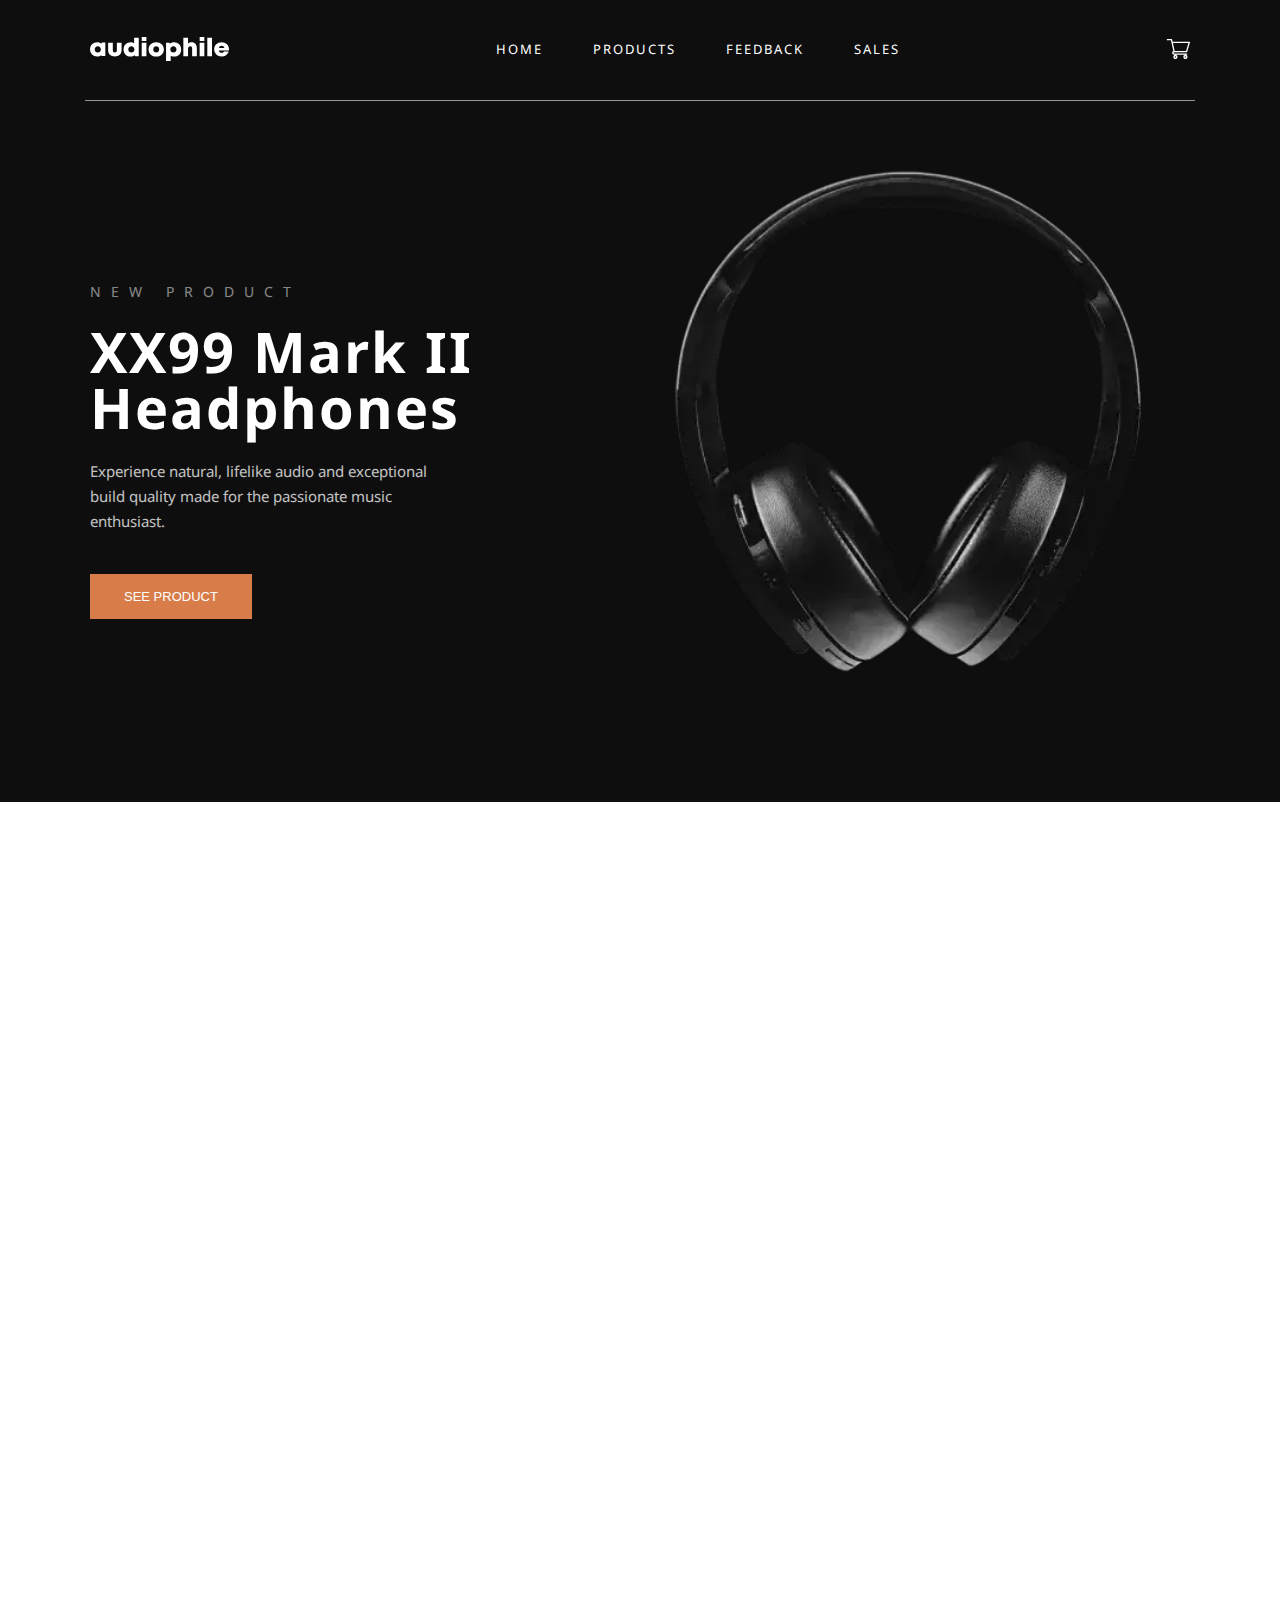
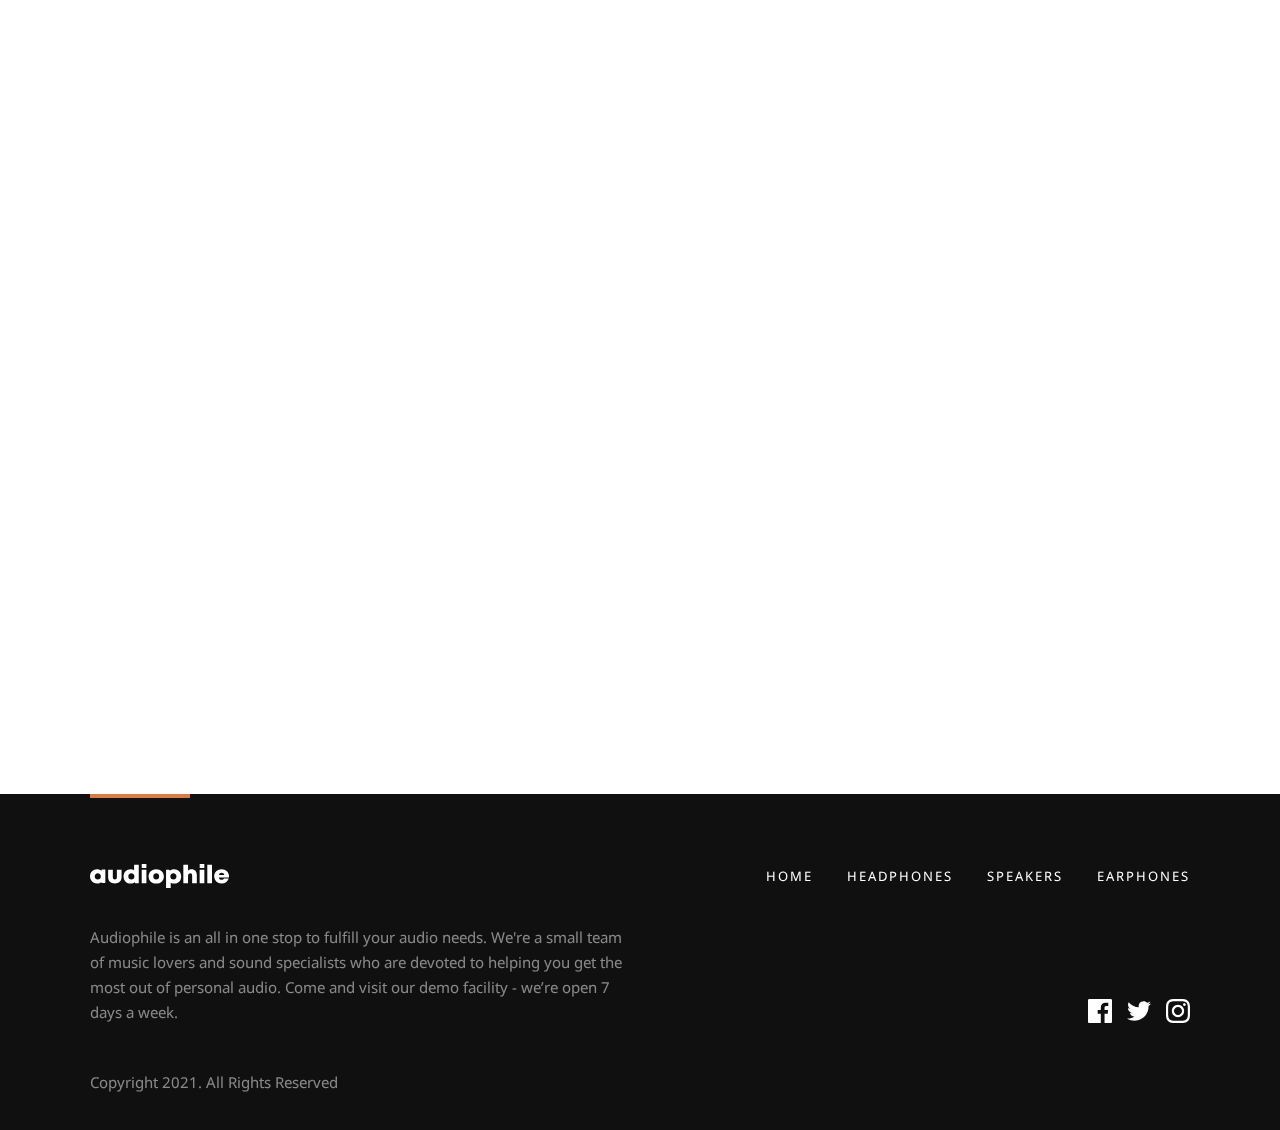
==== index.html @ fa07ebab "scroll-animation" ====
<!DOCTYPE html>
<html lang="en">
  <head>
    <meta charset="UTF-8" />
    <meta name="viewport" content="width=device-width, initial-scale=1.0" />
    <link href="https://unpkg.com/aos@2.3.1/dist/aos.css" rel="stylesheet">
    <link
      rel="stylesheet"
      href="https://cdn.jsdelivr.net/npm/swiper@11/swiper-bundle.min.css"
    />
    <link rel="stylesheet" href="styles/global.css" />
    <title>Document</title>
  </head>
  <body>
    <header>
      <div class="header_container">
        <div class="header_content">
          <div class="left">
            <div class="menu_btn">
              <div class="burger"></div>
            </div>
            <div class="logo">
              <a href="#">
                <img src="assets/svg/audiophile.svg" alt="logo" />
              </a>
            </div>
          </div>

          <div class="navigation">
            <nav>
              <ul>
                <li><a href="#">HOME</a></li>
                <li><a href="#productLink">PRODUCTS</a></li>
                <li><a href="#">FEEDBACK</a></li>
                <li><a href="#">SALES</a></li>
              </ul>
            </nav>
          </div>
          <div class="cart">
            <a href="#">
              <svg
                class="cartIcon"
                width="24"
                height="20"
                viewBox="0 0 24 20"
                fill="none"
                xmlns="http://www.w3.org/2000/svg"
              >
                <path
                  fill-rule="evenodd"
                  clip-rule="evenodd"
                  d="M8.18305 13.1946H8.18198C7.80577 13.1955 7.50006 13.491 7.50006 13.8542C7.50006 14.2179 7.80684 14.5139 8.18376 14.5139H20.5815C20.9591 14.5139 21.2652 14.8092 21.2652 15.1736C21.2652 15.538 20.9591 15.8333 20.5815 15.8333H8.18376C7.05281 15.8333 6.13267 14.9455 6.13267 13.8542C6.13267 13.0421 6.64241 12.343 7.36902 12.0382L4.90059 1.31944H1.34678C0.969147 1.31944 0.663086 1.02412 0.663086 0.659722C0.663086 0.295329 0.969147 0 1.34678 0H5.44897C5.76945 0 6.04685 0.214753 6.11646 0.516611L6.6052 2.63889H23.3163C23.5308 2.63889 23.7329 2.73613 23.8622 2.9014C23.9912 3.06668 24.0325 3.28074 23.9736 3.47986L21.2388 12.716C21.155 12.9991 20.8866 13.1944 20.5815 13.1944H8.18572L8.18305 13.1946ZM20.0657 11.875L22.4098 3.95837H6.90893L8.73213 11.875H20.0657ZM9.41408 20C8.26536 20 7.33075 19.0654 7.33075 17.9167C7.33075 16.768 8.26536 15.8334 9.41408 15.8334C10.5628 15.8334 11.4974 16.768 11.4974 17.9167C11.4974 19.0654 10.5628 20 9.41408 20ZM10.1085 17.9167C10.1085 17.5339 9.79693 17.2223 9.41408 17.2223C9.03123 17.2223 8.71964 17.5339 8.71964 17.9167C8.71964 18.2996 9.03123 18.6112 9.41408 18.6112C9.79693 18.6112 10.1085 18.2996 10.1085 17.9167ZM17.3323 17.9167C17.3323 19.0654 18.2669 20 19.4156 20C20.5643 20 21.4989 19.0654 21.4989 17.9167C21.4989 16.768 20.5643 15.8334 19.4156 15.8334C18.2669 15.8334 17.3323 16.768 17.3323 17.9167ZM19.4156 17.2223C19.7984 17.2223 20.11 17.5339 20.11 17.9167C20.11 18.2996 19.7984 18.6112 19.4156 18.6112C19.0327 18.6112 18.7211 18.2996 18.7211 17.9167C18.7211 17.5339 19.0327 17.2223 19.4156 17.2223Z"
                  fill="white"
                />
              </svg>
            </a>
          </div>
        </div>
      </div>
      <div class="underline"></div>
    </header>
    <main>
      <section class="hero_container">
        <div class="hero_content">
          <div class="hero_text">
            <div class="new_product">
              <span>NEW PRODUCT</span>
            </div>
            <div class="product_name">
              <h2>XX99 Mark II Headphones</h2>
            </div>
            <div class="product_desc">
              <p>
                Experience natural, lifelike audio and exceptional build quality
                made for the passionate music enthusiast.
              </p>
            </div>
            <div class="view_product">
              <button>SEE PRODUCT</button>
            </div>
          </div>
          <div class="hero_img">
            <img src="assets/webp/headphone.webp" alt="headphone" />
          </div>
        </div>
      </section>
      <section id="productLink" class="categories_container" data-aos="fade-up" data-aos-duration="1000">
        <div class="categories_content">
          <div class="categories_box">
            <div class="cat_img">
              <img src="assets/webp/cat_headphone.webp" alt="headphone" />
            </div>
            <div class="cat_title">
              <p>HEADPHONES</p>
            </div>
            <div class="cat_link">
              <a href="#">SHOP</a>
              <img src="assets/svg/arrowsvg.svg" alt="arrow" />
            </div>
          </div>
          <div class="categories_box">
            <div class="cat_img">
              <img src="assets/webp/cat_speaker.webp" alt="speaker" />
            </div>
            <div class="cat_title">
              <p>SPEAKERS</p>
            </div>
            <div class="cat_link">
              <a href="#">SHOP</a>
              <img src="assets/svg/arrowsvg.svg" alt="arrow" />
            </div>
          </div>
          <div class="categories_box">
            <div class="cat_img">
              <img src="assets/webp/cat_earphone.webp" alt="earphone" />
            </div>
            <div class="cat_title">
              <p>EARPHONES</p>
            </div>
            <div class="cat_link">
              <a href="#">SHOP</a>
              <img src="assets/svg/arrowsvg.svg" alt="arrow" />
            </div>
          </div>
        </div>
      </section>
      <section class="ad_container" data-aos="fade-up" data-aos-duration="1000">
        <div class="ad_content">
          <div class="ad_text">
            <div class="title">
              <h2>Bringing you the <span>best</span> audio gear</h2>
            </div>
            <div class="desc">
              <p>
                Located at the heart of New York City, Audiophile is the premier
                store for high end headphones, earphones, speakers, and audio
                accessories. We have a large showroom and luxury demonstration
                rooms available for you to browse and experience a wide range of
                our products. Stop by our store to meet some of the fantastic
                people who make Audiophile the best place to buy your portable
                audio equipment.
              </p>
            </div>
          </div>
          <div class="ad_img">
            <img src="assets/webp/ad1.webp" alt="ad" />
          </div>
        </div>
      </section>
      <section class="feedback_container" data-aos="fade-up" data-aos-duration="1000">
        <div class="feedback_content">
          <div class="title">
            <h2>OUR HAPPY CUSTOMERS</h2>
            <div class="swiper_nav">
              <div class="button-prev">
                <img
                  class="prev-btn"
                  src="./assets/svg/arrowleft.svg"
                  alt="arrow"
                />
              </div>
              <div class="button-next">
                <img
                  class="next-btn"
                  src="./assets/svg/arrowright.svg"
                  alt="arrow"
                />
              </div>
            </div>
          </div>
          <div class="feedback_swiper swiper">
            <div class="feedback_wrapper swiper-wrapper">
              <div class="swiper-slide feedback_box">
                <div class="rate">
                  <img src="assets/svg/star.svg" alt="star">
                  <img src="assets/svg/star.svg" alt="star">
                  <img src="assets/svg/star.svg" alt="star">
                  <img src="assets/svg/star.svg" alt="star">
                  <img src="assets/svg/star.svg" alt="star">
                </div>
                <div class="user">
                  <span>Sarah M.</span>
                  <img src="assets/svg/checked.svg" alt="checked">
                </div>
                <div class="feedback_text">
                  <p>"I'm blown away by the quality and style of the clothes I received from Shop.co. From casual wear to elegant dresses, every piece I've bought has exceeded my expectations.”</p>
                </div>
              </div>
              <div class="swiper-slide feedback_box">
                <div class="rate">
                  <img src="assets/svg/star.svg" alt="star">
                  <img src="assets/svg/star.svg" alt="star">
                  <img src="assets/svg/star.svg" alt="star">
                  <img src="assets/svg/star.svg" alt="star">
                  <img src="assets/svg/star.svg" alt="star">
                </div>
                <div class="user">
                  <span>Alex K.</span>
                  <img src="assets/svg/checked.svg" alt="checked">
                </div>
                <div class="feedback_text">
<p>"Finding clothes that align with my personal style used to be a challenge until I discovered Shop.co. The range of options they offer is truly The stabled”</p>                </div>
              </div>
              <div class="swiper-slide feedback_box">
                <div class="rate">
                  <img src="assets/svg/star.svg" alt="star">
                  <img src="assets/svg/star.svg" alt="star">
                  <img src="assets/svg/star.svg" alt="star">
                  <img src="assets/svg/star.svg" alt="star">
                  <img src="assets/svg/star.svg" alt="star">
                </div>
                <div class="user">
                  <span>James L.</span>
                  <img src="assets/svg/checked.svg" alt="checked">
                </div>
                <div class="feedback_text">
                  <p>"As someone who's always on the lookout for unique fashion pieces, I'm thrilled to have stumbled upon Shop.co. The selection of clothes is 
                    not .”</p>
             </div>
            
            </div>
            <div class="swiper-slide feedback_box">
              <div class="rate">
                <img src="assets/svg/star.svg" alt="star">
                <img src="assets/svg/star.svg" alt="star">
                <img src="assets/svg/star.svg" alt="star">
                <img src="assets/svg/star.svg" alt="star">
                <img src="assets/svg/star.svg" alt="star">
              </div>
              <div class="user">
                <span>James L.</span>
                <img src="assets/svg/checked.svg" alt="checked">
              </div>
              <div class="feedback_text">
                <p>"As someone who's always on the lookout for unique fashion pieces, I'm thrilled to have stumbled upon Shop.co. The selection of clothes is 
                  not .”</p>
           </div>
          
          </div>
          <div class="swiper-slide feedback_box">
            <div class="rate">
              <img src="assets/svg/star.svg" alt="star">
              <img src="assets/svg/star.svg" alt="star">
              <img src="assets/svg/star.svg" alt="star">
              <img src="assets/svg/star.svg" alt="star">
              <img src="assets/svg/star.svg" alt="star">
            </div>
            <div class="user">
              <span>James L.</span>
              <img src="assets/svg/checked.svg" alt="checked">
            </div>
            <div class="feedback_text">
              <p>"As someone who's always on the lookout for unique fashion pieces, I'm thrilled to have stumbled upon Shop.co. The selection of clothes is 
                not .”</p>
         </div>
        
        </div>
        <div class="swiper-slide feedback_box">
          <div class="rate">
            <img src="assets/svg/star.svg" alt="star">
            <img src="assets/svg/star.svg" alt="star">
            <img src="assets/svg/star.svg" alt="star">
            <img src="assets/svg/star.svg" alt="star">
            <img src="assets/svg/star.svg" alt="star">
          </div>
          <div class="user">
            <span>James L.</span>
            <img src="assets/svg/checked.svg" alt="checked">
          </div>
          <div class="feedback_text">
            <p>"As someone who's always on the lookout for unique fashion pieces, I'm thrilled to have stumbled upon Shop.co. The selection of clothes is 
              not .”</p>
       </div>
      
      </div>
      <div class="swiper-slide feedback_box">
        <div class="rate">
          <img src="assets/svg/star.svg" alt="star">
          <img src="assets/svg/star.svg" alt="star">
          <img src="assets/svg/star.svg" alt="star">
          <img src="assets/svg/star.svg" alt="star">
          <img src="assets/svg/star.svg" alt="star">
        </div>
        <div class="user">
          <span>James L.</span>
          <img src="assets/svg/checked.svg" alt="checked">
        </div>
        <div class="feedback_text">
          <p>"As someone who's always on the lookout for unique fashion pieces, I'm thrilled to have stumbled upon Shop.co. The selection of clothes is 
            not .”</p>
     </div>
    
    </div>
    <div class="swiper-slide feedback_box">
      <div class="rate">
        <img src="assets/svg/star.svg" alt="star">
        <img src="assets/svg/star.svg" alt="star">
        <img src="assets/svg/star.svg" alt="star">
        <img src="assets/svg/star.svg" alt="star">
        <img src="assets/svg/star.svg" alt="star">
      </div>
      <div class="user">
        <span>James L.</span>
        <img src="assets/svg/checked.svg" alt="checked">
      </div>
      <div class="feedback_text">
        <p>"As someone who's always on the lookout for unique fashion pieces, I'm thrilled to have stumbled upon Shop.co. The selection of clothes is 
          not .”</p>
   </div>
  
  </div>
  <div class="swiper-slide feedback_box">
    <div class="rate">
      <img src="assets/svg/star.svg" alt="star">
      <img src="assets/svg/star.svg" alt="star">
      <img src="assets/svg/star.svg" alt="star">
      <img src="assets/svg/star.svg" alt="star">
      <img src="assets/svg/star.svg" alt="star">
    </div>
    <div class="user">
      <span>James L.</span>
      <img src="assets/svg/checked.svg" alt="checked">
    </div>
    <div class="feedback_text">
      <p>"As someone who's always on the lookout for unique fashion pieces, I'm thrilled to have stumbled upon Shop.co. The selection of clothes is 
        not .”</p>
 </div>

</div>
          </div>
        </div>
      </section>
    </main>
    <footer>
      <div class="footer_content">
        <div class="overline"></div>
        <div class="navigation">
          <div class="logo">
            <img src="assets/svg/audiophile.svg" alt="logo" />
          </div>
          <nav>
            <ul>
              <li><a href="#">HOME</a></li>
              <li><a href="#">HEADPHONES</a></li>
              <li><a href="#">SPEAKERS</a></li>
              <li><a href="#">EARPHONES</a></li>
            </ul>
          </nav>
        </div>
        <div class="website_description">
          <div class="desc">
            <p>
              Audiophile is an all in one stop to fulfill your audio needs.
              We're a small team of music lovers and sound specialists who are
              devoted to helping you get the most out of personal audio. Come
              and visit our demo facility - we’re open 7 days a week.
            </p>
          </div>
          <div class="social_media">
            <div class="box">
              <svg
                width="24"
                height="24"
                viewBox="0 0 24 24"
                fill="none"
                xmlns="http://www.w3.org/2000/svg"
              >
                <path
                  d="M22.675 0H1.325C0.593 0 0 0.593 0 1.325V22.676C0 23.407 0.593 24 1.325 24H12.82V14.706H9.692V11.084H12.82V8.413C12.82 5.313 14.713 3.625 17.479 3.625C18.804 3.625 19.942 3.724 20.274 3.768V7.008L18.356 7.009C16.852 7.009 16.561 7.724 16.561 8.772V11.085H20.148L19.681 14.707H16.561V24H22.677C23.407 24 24 23.407 24 22.675V1.325C24 0.593 23.407 0 22.675 0Z"
                  fill="white"
                />
              </svg>
            </div>
            <div class="box">
              <svg
                width="24"
                height="20"
                viewBox="0 0 24 20"
                fill="none"
                xmlns="http://www.w3.org/2000/svg"
              >
                <path
                  d="M24 2.55705C23.117 2.94905 22.168 3.21305 21.172 3.33205C22.189 2.72305 22.97 1.75805 23.337 0.608047C22.386 1.17205 21.332 1.58205 20.21 1.80305C19.313 0.846047 18.032 0.248047 16.616 0.248047C13.437 0.248047 11.101 3.21405 11.819 6.29305C7.728 6.08805 4.1 4.12805 1.671 1.14905C0.381 3.36205 1.002 6.25705 3.194 7.72305C2.388 7.69705 1.628 7.47605 0.965 7.10705C0.911 9.38805 2.546 11.522 4.914 11.997C4.221 12.185 3.462 12.229 2.69 12.081C3.316 14.037 5.134 15.46 7.29 15.5C5.22 17.123 2.612 17.848 0 17.54C2.179 18.937 4.768 19.752 7.548 19.752C16.69 19.752 21.855 12.031 21.543 5.10605C22.505 4.41105 23.34 3.54405 24 2.55705Z"
                  fill="white"
                />
              </svg>
            </div>
            <div class="box">
              <svg
                width="24"
                height="24"
                viewBox="0 0 24 24"
                fill="none"
                xmlns="http://www.w3.org/2000/svg"
              >
                <path
                  fill-rule="evenodd"
                  clip-rule="evenodd"
                  d="M12 0C8.741 0 8.333 0.014 7.053 0.072C2.695 0.272 0.273 2.69 0.073 7.052C0.014 8.333 0 8.741 0 12C0 15.259 0.014 15.668 0.072 16.948C0.272 21.306 2.69 23.728 7.052 23.928C8.333 23.986 8.741 24 12 24C15.259 24 15.668 23.986 16.948 23.928C21.302 23.728 23.73 21.31 23.927 16.948C23.986 15.668 24 15.259 24 12C24 8.741 23.986 8.333 23.928 7.053C23.732 2.699 21.311 0.273 16.949 0.073C15.668 0.014 15.259 0 12 0ZM12 2.163C15.204 2.163 15.584 2.175 16.85 2.233C20.102 2.381 21.621 3.924 21.769 7.152C21.827 8.417 21.838 8.797 21.838 12.001C21.838 15.206 21.826 15.585 21.769 16.85C21.62 20.075 20.105 21.621 16.85 21.769C15.584 21.827 15.206 21.839 12 21.839C8.796 21.839 8.416 21.827 7.151 21.769C3.891 21.62 2.38 20.07 2.232 16.849C2.174 15.584 2.162 15.205 2.162 12C2.162 8.796 2.175 8.417 2.232 7.151C2.381 3.924 3.896 2.38 7.151 2.232C8.417 2.175 8.796 2.163 12 2.163ZM5.838 12C5.838 8.597 8.597 5.838 12 5.838C15.403 5.838 18.162 8.597 18.162 12C18.162 15.404 15.403 18.163 12 18.163C8.597 18.163 5.838 15.403 5.838 12ZM12 16C9.791 16 8 14.21 8 12C8 9.791 9.791 8 12 8C14.209 8 16 9.791 16 12C16 14.21 14.209 16 12 16ZM16.965 5.595C16.965 4.8 17.61 4.155 18.406 4.155C19.201 4.155 19.845 4.8 19.845 5.595C19.845 6.39 19.201 7.035 18.406 7.035C17.61 7.035 16.965 6.39 16.965 5.595Z"
                  fill="white"
                />
              </svg>
            </div>
          </div>
        </div>

        <div class="copy_right">
          <div class="text">
            <p>Copyright 2021. All Rights Reserved</p>
          </div>
          <div class="social_media">
            <div class="box">
              <svg
                width="24"
                height="24"
                viewBox="0 0 24 24"
                fill="none"
                xmlns="http://www.w3.org/2000/svg"
              >
                <path
                  d="M22.675 0H1.325C0.593 0 0 0.593 0 1.325V22.676C0 23.407 0.593 24 1.325 24H12.82V14.706H9.692V11.084H12.82V8.413C12.82 5.313 14.713 3.625 17.479 3.625C18.804 3.625 19.942 3.724 20.274 3.768V7.008L18.356 7.009C16.852 7.009 16.561 7.724 16.561 8.772V11.085H20.148L19.681 14.707H16.561V24H22.677C23.407 24 24 23.407 24 22.675V1.325C24 0.593 23.407 0 22.675 0Z"
                  fill="white"
                />
              </svg>
            </div>
            <div class="box">
              <svg
                width="24"
                height="20"
                viewBox="0 0 24 20"
                fill="none"
                xmlns="http://www.w3.org/2000/svg"
              >
                <path
                  d="M24 2.55705C23.117 2.94905 22.168 3.21305 21.172 3.33205C22.189 2.72305 22.97 1.75805 23.337 0.608047C22.386 1.17205 21.332 1.58205 20.21 1.80305C19.313 0.846047 18.032 0.248047 16.616 0.248047C13.437 0.248047 11.101 3.21405 11.819 6.29305C7.728 6.08805 4.1 4.12805 1.671 1.14905C0.381 3.36205 1.002 6.25705 3.194 7.72305C2.388 7.69705 1.628 7.47605 0.965 7.10705C0.911 9.38805 2.546 11.522 4.914 11.997C4.221 12.185 3.462 12.229 2.69 12.081C3.316 14.037 5.134 15.46 7.29 15.5C5.22 17.123 2.612 17.848 0 17.54C2.179 18.937 4.768 19.752 7.548 19.752C16.69 19.752 21.855 12.031 21.543 5.10605C22.505 4.41105 23.34 3.54405 24 2.55705Z"
                  fill="white"
                />
              </svg>
            </div>
            <div class="box">
              <svg
                width="24"
                height="24"
                viewBox="0 0 24 24"
                fill="none"
                xmlns="http://www.w3.org/2000/svg"
              >
                <path
                  fill-rule="evenodd"
                  clip-rule="evenodd"
                  d="M12 0C8.741 0 8.333 0.014 7.053 0.072C2.695 0.272 0.273 2.69 0.073 7.052C0.014 8.333 0 8.741 0 12C0 15.259 0.014 15.668 0.072 16.948C0.272 21.306 2.69 23.728 7.052 23.928C8.333 23.986 8.741 24 12 24C15.259 24 15.668 23.986 16.948 23.928C21.302 23.728 23.73 21.31 23.927 16.948C23.986 15.668 24 15.259 24 12C24 8.741 23.986 8.333 23.928 7.053C23.732 2.699 21.311 0.273 16.949 0.073C15.668 0.014 15.259 0 12 0ZM12 2.163C15.204 2.163 15.584 2.175 16.85 2.233C20.102 2.381 21.621 3.924 21.769 7.152C21.827 8.417 21.838 8.797 21.838 12.001C21.838 15.206 21.826 15.585 21.769 16.85C21.62 20.075 20.105 21.621 16.85 21.769C15.584 21.827 15.206 21.839 12 21.839C8.796 21.839 8.416 21.827 7.151 21.769C3.891 21.62 2.38 20.07 2.232 16.849C2.174 15.584 2.162 15.205 2.162 12C2.162 8.796 2.175 8.417 2.232 7.151C2.381 3.924 3.896 2.38 7.151 2.232C8.417 2.175 8.796 2.163 12 2.163ZM5.838 12C5.838 8.597 8.597 5.838 12 5.838C15.403 5.838 18.162 8.597 18.162 12C18.162 15.404 15.403 18.163 12 18.163C8.597 18.163 5.838 15.403 5.838 12ZM12 16C9.791 16 8 14.21 8 12C8 9.791 9.791 8 12 8C14.209 8 16 9.791 16 12C16 14.21 14.209 16 12 16ZM16.965 5.595C16.965 4.8 17.61 4.155 18.406 4.155C19.201 4.155 19.845 4.8 19.845 5.595C19.845 6.39 19.201 7.035 18.406 7.035C17.61 7.035 16.965 6.39 16.965 5.595Z"
                  fill="white"
                />
              </svg>
            </div>
          </div>
        </div>
      </div>
    </footer>
    <script src="https://unpkg.com/aos@2.3.1/dist/aos.js"></script>
    <script src="https://cdn.jsdelivr.net/npm/swiper@11/swiper-bundle.min.js"></script>
    <script src="js/main.js"></script>
  </body>
</html>
---- styles/global.css ----
/* Global reset */
*,
*::before,
*::after {
  margin: 0;
  padding: 0;
  box-sizing: border-box;
}

html,
body,
div,
span,
applet,
object,
iframe,
h1,
h2,
h3,
h4,
h5,
h6,
p,
blockquote,
pre,
a,
abbr,
acronym,
address,
big,
cite,
code,
del,
dfn,
em,
img,
ins,
kbd,
q,
s,
samp,
small,
strike,
strong,
sub,
sup,
tt,
var,
b,
u,
i,
center,
dl,
dt,
dd,
ol,
ul,
li,
fieldset,
form,
label,
legend,
table,
caption,
tbody,
tfoot,
thead,
tr,
th,
td,
article,
aside,
canvas,
details,
embed,
figure,
figcaption,
footer,
header,
hgroup,
menu,
nav,
output,
ruby,
section,
summary,
time,
mark,
audio,
video {
  margin: 0;
  padding: 0;
  border: 0;
  font-size: 100%;
  font: inherit;
  vertical-align: baseline;
  text-decoration: none;
}

/* HTML5 display-role reset for older browsers */
article,
aside,
details,
figcaption,
figure,
footer,
header,
hgroup,
menu,
nav,
section {
  display: block;
}

body {
  line-height: 1;
}

ol,
ul {
  list-style: none;
}

blockquote,
q {
  quotes: none;
}

blockquote:before,
blockquote:after,
q:before,
q:after {
  content: "";
  content: none;
}

button {
  cursor: pointer;
}

html {
  scroll-behavior: smooth;
}

/* Global reset end */
@font-face {
  font-family: "Noto Sans Georgian";
  src: url("../../assets/fonts/NotoSans-VariableFont_wdth,wght.ttf");
}
body {
  font-family: "Noto Sans Georgian", sans-serif;
}

body header {
  background-color: #0e0e0e;
}
body header .header_container {
  display: flex;
  justify-content: space-between;
  align-items: center;
  max-width: 1440px;
  width: 100%;
  margin: 0 auto;
  height: 100px;
}
@media only screen and (max-width: 1100px) {
  body header .header_container {
    padding: 0px 40px;
  }
}
@media only screen and (max-width: 500px) {
  body header .header_container {
    padding: 0px 20px;
  }
}
body header .header_container .header_content {
  display: flex;
  justify-content: space-between;
  align-items: center;
  max-width: 1100px;
  width: 100%;
  margin: 0 auto;
}
body header .header_container .header_content .left {
  display: flex;
  justify-content: space-between;
  align-items: center;
}
body header .header_container .header_content .left .logo img {
  width: 140px;
}
body header .header_container .header_content .left .menu_btn {
  display: none;
  align-items: center;
  margin-right: 40px;
  position: relative;
  width: 20px;
  height: 20px;
  cursor: pointer;
  transform: all 0.5s ease-in-out;
}
@media only screen and (max-width: 850px) {
  body header .header_container .header_content .left .menu_btn {
    display: flex;
  }
}
body header .header_container .header_content .left .menu_btn .burger {
  width: 16px;
  height: 3px;
  background-color: #ffffff;
  border-radius: 5px;
  transition: all 0.5s ease-in-out;
}
body header .header_container .header_content .left .menu_btn .burger::before, body header .header_container .header_content .left .menu_btn .burger::after {
  content: "";
  position: absolute;
  width: 16px;
  height: 3px;
  background-color: #ffffff;
  border-radius: 5px;
  transition: all 0.5s ease-in-out;
}
body header .header_container .header_content .left .menu_btn .burger::before {
  transform: translateY(-6px);
}
body header .header_container .header_content .left .menu_btn .burger::after {
  transform: translateY(6px);
}
body header .header_container .header_content .left .menu_btn.open .burger {
  transform: rotate(90deg);
  background-color: transparent;
  transition: all 0.5s ease-in-out;
}
body header .header_container .header_content .left .menu_btn.open .burger::before {
  transform: rotate(45deg);
}
body header .header_container .header_content .left .menu_btn.open .burger::after {
  transform: rotate(-45deg);
}
@media only screen and (max-width: 850px) {
  body header .header_container .header_content .navigation {
    display: none;
  }
}
body header .header_container .header_content .navigation nav ul {
  display: flex;
  align-items: center;
}
body header .header_container .header_content .navigation nav ul *:not(:last-child) {
  margin-right: 50px;
}
body header .header_container .header_content .navigation nav ul li a {
  font-size: 13px;
  color: #ffffff;
  line-height: 25px;
  letter-spacing: 2px;
  transition: 250ms;
}
body header .header_container .header_content .navigation nav ul li a:hover {
  color: #d87d4a;
  transition: 250ms;
}
body header .header_container .header_content .cart a .cartIcon {
  width: 24px;
  height: 20px;
}
body header .header_container .header_content .cart a .cartIcon path {
  transition: 250ms;
}
body header .header_container .header_content .cart a:hover .cartIcon path {
  fill: #d87d4a;
  transition: 250ms;
}
body header .underline {
  max-width: 1110px;
  width: 100%;
  margin: 0 auto;
  background-color: #979797;
  height: 1px;
}

@media only screen and (max-width: 1100px) {
  body main section {
    padding: 0px 40px;
  }
}
@media only screen and (max-width: 500px) {
  body main section {
    padding: 0px 20px;
  }
}
body main .hero_container {
  background-color: #0e0e0e;
}
@media only screen and (max-width: 850px) {
  body main .hero_container {
    padding: 0px;
  }
}
body main .hero_container .hero_content {
  display: flex;
  justify-content: space-between;
  align-items: center;
  max-width: 1100px;
  width: 100%;
  margin: 0 auto;
  padding: 20px 0px;
}
@media only screen and (max-width: 850px) {
  body main .hero_container .hero_content {
    position: relative;
    overflow-x: hidden;
    display: flex;
    justify-content: center;
    align-items: center;
  }
}
body main .hero_container .hero_content .hero_text {
  flex: 0.4;
  width: 100%;
  display: flex;
  flex-direction: column;
  margin-right: 40px;
}
@media only screen and (max-width: 850px) {
  body main .hero_container .hero_content .hero_text {
    position: absolute;
    justify-content: center;
    text-align: center;
    align-items: center;
    flex: 1;
    margin-right: 0px;
    z-index: 2;
    padding: 0px 20px;
  }
}
body main .hero_container .hero_content .hero_text .new_product span {
  color: #ffffff;
  font-size: 14px;
  letter-spacing: 10px;
  opacity: 0.5;
}
body main .hero_container .hero_content .hero_text .product_name {
  margin: 24px 0px;
}
body main .hero_container .hero_content .hero_text .product_name h2 {
  font-size: 56px;
  color: #ffffff;
  letter-spacing: 2px;
  font-weight: bold;
  max-width: 390px;
}
@media only screen and (max-width: 1100px) {
  body main .hero_container .hero_content .hero_text .product_name h2 {
    font-size: 40px;
  }
}
@media only screen and (max-width: 900px) {
  body main .hero_container .hero_content .hero_text .product_name h2 {
    font-size: 36px;
  }
}
@media only screen and (max-width: 850px) {
  body main .hero_container .hero_content .hero_text .product_name h2 {
    font-size: 56px;
  }
}
@media only screen and (max-width: 500px) {
  body main .hero_container .hero_content .hero_text .product_name h2 {
    font-size: 36px;
  }
}
body main .hero_container .hero_content .hero_text .product_desc p {
  color: #ffffff;
  font-size: 15px;
  line-height: 25px;
  max-width: 350px;
  opacity: 0.75;
}
body main .hero_container .hero_content .hero_text .view_product {
  margin-top: 40px;
}
body main .hero_container .hero_content .hero_text .view_product button {
  font-size: 13px;
  color: #ffffff;
  border: none;
  padding: 15px 34px;
  background-color: #d87d4a;
  transition: 250ms;
}
body main .hero_container .hero_content .hero_text .view_product button:hover {
  background-color: #fbaf85;
  transition: 250ms;
}
body main .hero_container .hero_content .hero_img {
  flex: 0.5;
  padding: 40px;
}
@media only screen and (max-width: 850px) {
  body main .hero_container .hero_content .hero_img {
    opacity: 0.5;
    flex: 1;
    padding: 0px;
    min-width: 370px;
  }
}
body main .hero_container .hero_content .hero_img img {
  width: 100%;
}
body main .categories_container {
  max-width: 1440px;
  margin: 0px auto;
  padding-top: 150px;
  padding-bottom: 100px;
}
@media only screen and (max-width: 600px) {
  body main .categories_container {
    margin: 0 auto;
    padding-top: 100px;
    padding-bottom: 50px;
  }
}
body main .categories_container .categories_content {
  display: flex;
  justify-content: space-between;
  align-items: center;
  max-width: 1100px;
  width: 100%;
  margin: 0 auto;
  flex-wrap: wrap;
}
body main .categories_container .categories_content .categories_box {
  width: 30%;
  display: flex;
  flex-direction: column;
  align-items: center;
  justify-content: flex-end;
  background-color: #f1f1f1;
  position: relative;
  height: 205px;
  padding: 30px;
  border-radius: 8px;
}
@media only screen and (max-width: 850px) {
  body main .categories_container .categories_content .categories_box {
    height: 165px;
  }
}
@media only screen and (max-width: 600px) {
  body main .categories_container .categories_content .categories_box {
    width: 100%;
  }
  body main .categories_container .categories_content .categories_box:not(:last-child) {
    margin-bottom: 80px;
  }
}
body main .categories_container .categories_content .categories_box .cat_img {
  position: absolute;
  bottom: 60%;
}
@media only screen and (max-width: 850px) {
  body main .categories_container .categories_content .categories_box .cat_img {
    bottom: 70%;
  }
}
body main .categories_container .categories_content .categories_box .cat_img img {
  width: 125px;
}
@media only screen and (max-width: 850px) {
  body main .categories_container .categories_content .categories_box .cat_img img {
    width: 85px;
  }
}
body main .categories_container .categories_content .categories_box .cat_title p {
  font-size: 18px;
  font-weight: 600;
  letter-spacing: 1px;
}
@media only screen and (max-width: 850px) {
  body main .categories_container .categories_content .categories_box .cat_title p {
    font-size: 15px;
  }
}
body main .categories_container .categories_content .categories_box .cat_link {
  display: flex;
  justify-content: space-between;
  align-items: center;
  margin-top: 15px;
  font-weight: 600;
  cursor: pointer;
}
body main .categories_container .categories_content .categories_box .cat_link a {
  color: #000000;
  margin-right: 10px;
  transition: 250ms;
  opacity: 0.5;
  font-size: 13px;
}
body main .categories_container .categories_content .categories_box .cat_link:hover a {
  color: #d87d4a;
  opacity: 1;
  transition: 250ms;
}
body main .ad_container {
  max-width: 1440px;
  margin: 0 auto;
}
body main .ad_container .ad_content {
  display: flex;
  justify-content: space-between;
  align-items: center;
  max-width: 1100px;
  width: 100%;
  margin: 0 auto;
}
@media only screen and (max-width: 850px) {
  body main .ad_container .ad_content {
    flex-direction: column;
  }
}
body main .ad_container .ad_content .ad_text {
  flex: 0.4;
}
@media only screen and (max-width: 850px) {
  body main .ad_container .ad_content .ad_text {
    flex: 1;
    text-align: center;
    margin-top: 50px;
  }
}
body main .ad_container .ad_content .ad_text .title h2 {
  font-size: 40px;
  font-weight: 600;
  text-transform: uppercase;
  letter-spacing: 1px;
  line-height: 44px;
  color: #000000;
}
body main .ad_container .ad_content .ad_text .title h2 span {
  color: #d87d4a;
}
@media only screen and (max-width: 500px) {
  body main .ad_container .ad_content .ad_text .title h2 {
    font-size: 28px;
    line-height: 30px;
  }
}
body main .ad_container .ad_content .ad_text .desc {
  margin-top: 30px;
}
body main .ad_container .ad_content .ad_text .desc p {
  color: #000000;
  font-size: 15px;
  line-height: 25px;
  opacity: 0.5;
}
body main .ad_container .ad_content .ad_img {
  flex: 0.5;
}
@media only screen and (max-width: 850px) {
  body main .ad_container .ad_content .ad_img {
    order: -1;
    flex: 1;
  }
}
body main .ad_container .ad_content .ad_img img {
  width: 100%;
  display: flex;
}
body main .feedback_container {
  max-width: 1440px;
  margin: 0 auto;
}
body main .feedback_container .feedback_content {
  max-width: 1100px;
  width: 100%;
  margin: 0 auto;
  margin-top: 120px;
}
body main .feedback_container .feedback_content .title {
  display: flex;
  justify-content: space-between;
  align-items: center;
  width: 100%;
}
@media only screen and (max-width: 700px) {
  body main .feedback_container .feedback_content .title {
    display: flex;
    justify-content: center;
    align-items: center;
    flex-direction: column;
  }
}
body main .feedback_container .feedback_content .title h2 {
  font-weight: bold;
  color: #000000;
  font-size: 48px;
}
@media only screen and (max-width: 850px) {
  body main .feedback_container .feedback_content .title h2 {
    font-size: 40px;
    text-align: center;
  }
}
@media only screen and (max-width: 600px) {
  body main .feedback_container .feedback_content .title h2 {
    font-size: 30px;
  }
}
@media only screen and (max-width: 500px) {
  body main .feedback_container .feedback_content .title h2 {
    font-size: 26px;
  }
}
body main .feedback_container .feedback_content .title .swiper_nav {
  display: flex;
  justify-content: center;
  align-items: center;
}
@media only screen and (max-width: 700px) {
  body main .feedback_container .feedback_content .title .swiper_nav {
    display: flex;
    justify-content: space-between;
    align-items: center;
    text-align: center;
    margin-top: 35px;
    width: 100%;
  }
}
body main .feedback_container .feedback_content .title .swiper_nav .button-prev {
  margin-right: 16px;
}
body main .feedback_container .feedback_content .title .swiper_nav .button-prev .prev-btn {
  width: 16px;
  cursor: pointer;
}
body main .feedback_container .feedback_content .title .swiper_nav .button-next .next-btn {
  width: 16px;
  cursor: pointer;
}
body main .feedback_container .feedback_content .feedback_swiper {
  width: 100%;
}
body main .feedback_container .feedback_content .feedback_swiper .feedback_wrapper {
  width: 100%;
  align-items: stretch !important;
  margin: 0 auto;
  margin-top: 70px;
  height: 250px;
}
@media only screen and (max-width: 700px) {
  body main .feedback_container .feedback_content .feedback_swiper .feedback_wrapper {
    margin-top: 20px;
  }
}
@media only screen and (max-width: 500px) {
  body main .feedback_container .feedback_content .feedback_swiper .feedback_wrapper {
    height: 200px;
  }
}
body main .feedback_container .feedback_content .feedback_swiper .feedback_wrapper .feedback_box {
  display: flex;
  justify-content: auto;
  align-items: flex-start;
  flex-direction: column;
  border: 1px solid rgba(0, 0, 0, 0.1176470588);
  border-radius: 20px;
  padding: 28px 32px;
  height: 100%;
}
body main .feedback_container .feedback_content .feedback_swiper .feedback_wrapper .feedback_box .rate img {
  width: 22px;
  height: 22px;
}
@media only screen and (max-width: 700px) {
  body main .feedback_container .feedback_content .feedback_swiper .feedback_wrapper .feedback_box .rate img {
    width: 20px;
    height: 20px;
  }
}
body main .feedback_container .feedback_content .feedback_swiper .feedback_wrapper .feedback_box .user {
  display: flex;
  justify-content: center;
  align-items: center;
  padding: 18px 0px;
}
body main .feedback_container .feedback_content .feedback_swiper .feedback_wrapper .feedback_box .user span {
  font-size: 20px;
  color: #000000;
  font-weight: bold;
}
@media only screen and (max-width: 700px) {
  body main .feedback_container .feedback_content .feedback_swiper .feedback_wrapper .feedback_box .user span {
    font-size: 18px;
  }
}
body main .feedback_container .feedback_content .feedback_swiper .feedback_wrapper .feedback_box .user img {
  width: 22px;
  height: 22px;
  margin-left: 5px;
}
@media only screen and (max-width: 700px) {
  body main .feedback_container .feedback_content .feedback_swiper .feedback_wrapper .feedback_box .user img {
    width: 20px;
    height: 20px;
  }
}
body main .feedback_container .feedback_content .feedback_swiper .feedback_wrapper .feedback_box .feedback_text p {
  font-size: 16px;
  color: #000000;
  opacity: 0.6;
}
@media only screen and (max-width: 700px) {
  body main .feedback_container .feedback_content .feedback_swiper .feedback_wrapper .feedback_box .feedback_text p {
    font-size: 14px;
  }
}

body footer {
  background-color: #101010;
  margin-top: 50px;
}
body footer .footer_content {
  max-width: 1100px;
  width: 100%;
  margin: 0 auto;
  padding: 70px 0px 40px 0px;
  flex-direction: column;
  position: relative;
}
@media only screen and (max-width: 1100px) {
  body footer .footer_content {
    padding: 70px 40px 40px;
  }
}
@media only screen and (max-width: 500px) {
  body footer .footer_content {
    padding: 70px 20px 40px;
  }
}
body footer .footer_content .overline {
  position: absolute;
  width: 100px;
  height: 4px;
  background-color: #d87d4a;
  top: 0;
}
@media only screen and (max-width: 500px) {
  body footer .footer_content .overline {
    left: 0;
    right: 0;
    margin-left: auto;
    margin-right: auto;
  }
}
body footer .footer_content .navigation {
  display: flex;
  justify-content: space-between;
  align-items: center;
}
@media only screen and (max-width: 900px) {
  body footer .footer_content .navigation {
    flex-direction: column;
    align-items: flex-start;
  }
}
@media only screen and (max-width: 600px) {
  body footer .footer_content .navigation {
    align-items: center;
  }
}
body footer .footer_content .navigation .logo img {
  width: 140px;
}
@media only screen and (max-width: 900px) {
  body footer .footer_content .navigation nav {
    margin-top: 32px;
  }
}
body footer .footer_content .navigation nav ul {
  display: flex;
  align-items: center;
}
body footer .footer_content .navigation nav ul *:not(:last-child) {
  margin-right: 34px;
}
@media only screen and (max-width: 500px) {
  body footer .footer_content .navigation nav ul {
    flex-direction: column;
  }
  body footer .footer_content .navigation nav ul *:not(:last-child) {
    margin-right: 0px;
    margin-bottom: 16px;
  }
}
body footer .footer_content .navigation nav ul li a {
  font-size: 13px;
  color: #ffffff;
  line-height: 25px;
  letter-spacing: 2px;
  transition: 250ms;
}
body footer .footer_content .navigation nav ul li a:hover {
  color: #d87d4a;
  transition: 250ms;
}
body footer .footer_content .website_description {
  display: flex;
  justify-content: space-between;
  align-items: flex-end;
  margin-top: 35px;
}
body footer .footer_content .website_description .desc p {
  font-size: 15px;
  color: #ffffff;
  opacity: 0.5;
  line-height: 25px;
  max-width: 540px;
}
@media only screen and (max-width: 900px) {
  body footer .footer_content .website_description .desc p {
    max-width: -moz-fit-content;
    max-width: fit-content;
  }
}
@media only screen and (max-width: 500px) {
  body footer .footer_content .website_description .desc p {
    text-align: center;
  }
}
body footer .footer_content .website_description .social_media {
  display: flex;
  justify-content: center;
  align-items: center;
}
@media only screen and (max-width: 900px) {
  body footer .footer_content .website_description .social_media {
    display: none;
  }
}
body footer .footer_content .website_description .social_media .box {
  cursor: pointer;
}
body footer .footer_content .website_description .social_media .box svg {
  width: 24px;
  height: 24px;
}
body footer .footer_content .website_description .social_media .box svg path {
  transition: 250ms;
}
body footer .footer_content .website_description .social_media .box:hover svg path {
  fill: #d87d4a;
  transition: 250ms;
}
body footer .footer_content .website_description .social_media .box:not(:last-child) {
  margin-right: 15px;
}
body footer .footer_content .copy_right {
  margin-top: 50px;
  display: flex;
  justify-content: space-between;
  align-items: center;
}
@media only screen and (max-width: 500px) {
  body footer .footer_content .copy_right {
    flex-direction: column;
  }
}
body footer .footer_content .copy_right .text p {
  font-size: 15px;
  color: #ffffff;
  opacity: 0.5;
}
body footer .footer_content .copy_right .social_media {
  display: none;
  justify-content: center;
  align-items: center;
}
@media only screen and (max-width: 900px) {
  body footer .footer_content .copy_right .social_media {
    display: flex;
  }
}
@media only screen and (max-width: 500px) {
  body footer .footer_content .copy_right .social_media {
    margin-top: 40px;
  }
}
body footer .footer_content .copy_right .social_media .box {
  cursor: pointer;
}
body footer .footer_content .copy_right .social_media .box svg {
  width: 24px;
  height: 24px;
}
body footer .footer_content .copy_right .social_media .box svg path {
  transition: 250ms;
}
body footer .footer_content .copy_right .social_media .box:hover svg path {
  fill: #d87d4a;
  transition: 250ms;
}
body footer .footer_content .copy_right .social_media .box:not(:last-child) {
  margin-right: 15px;
}/*# sourceMappingURL=global.css.map */
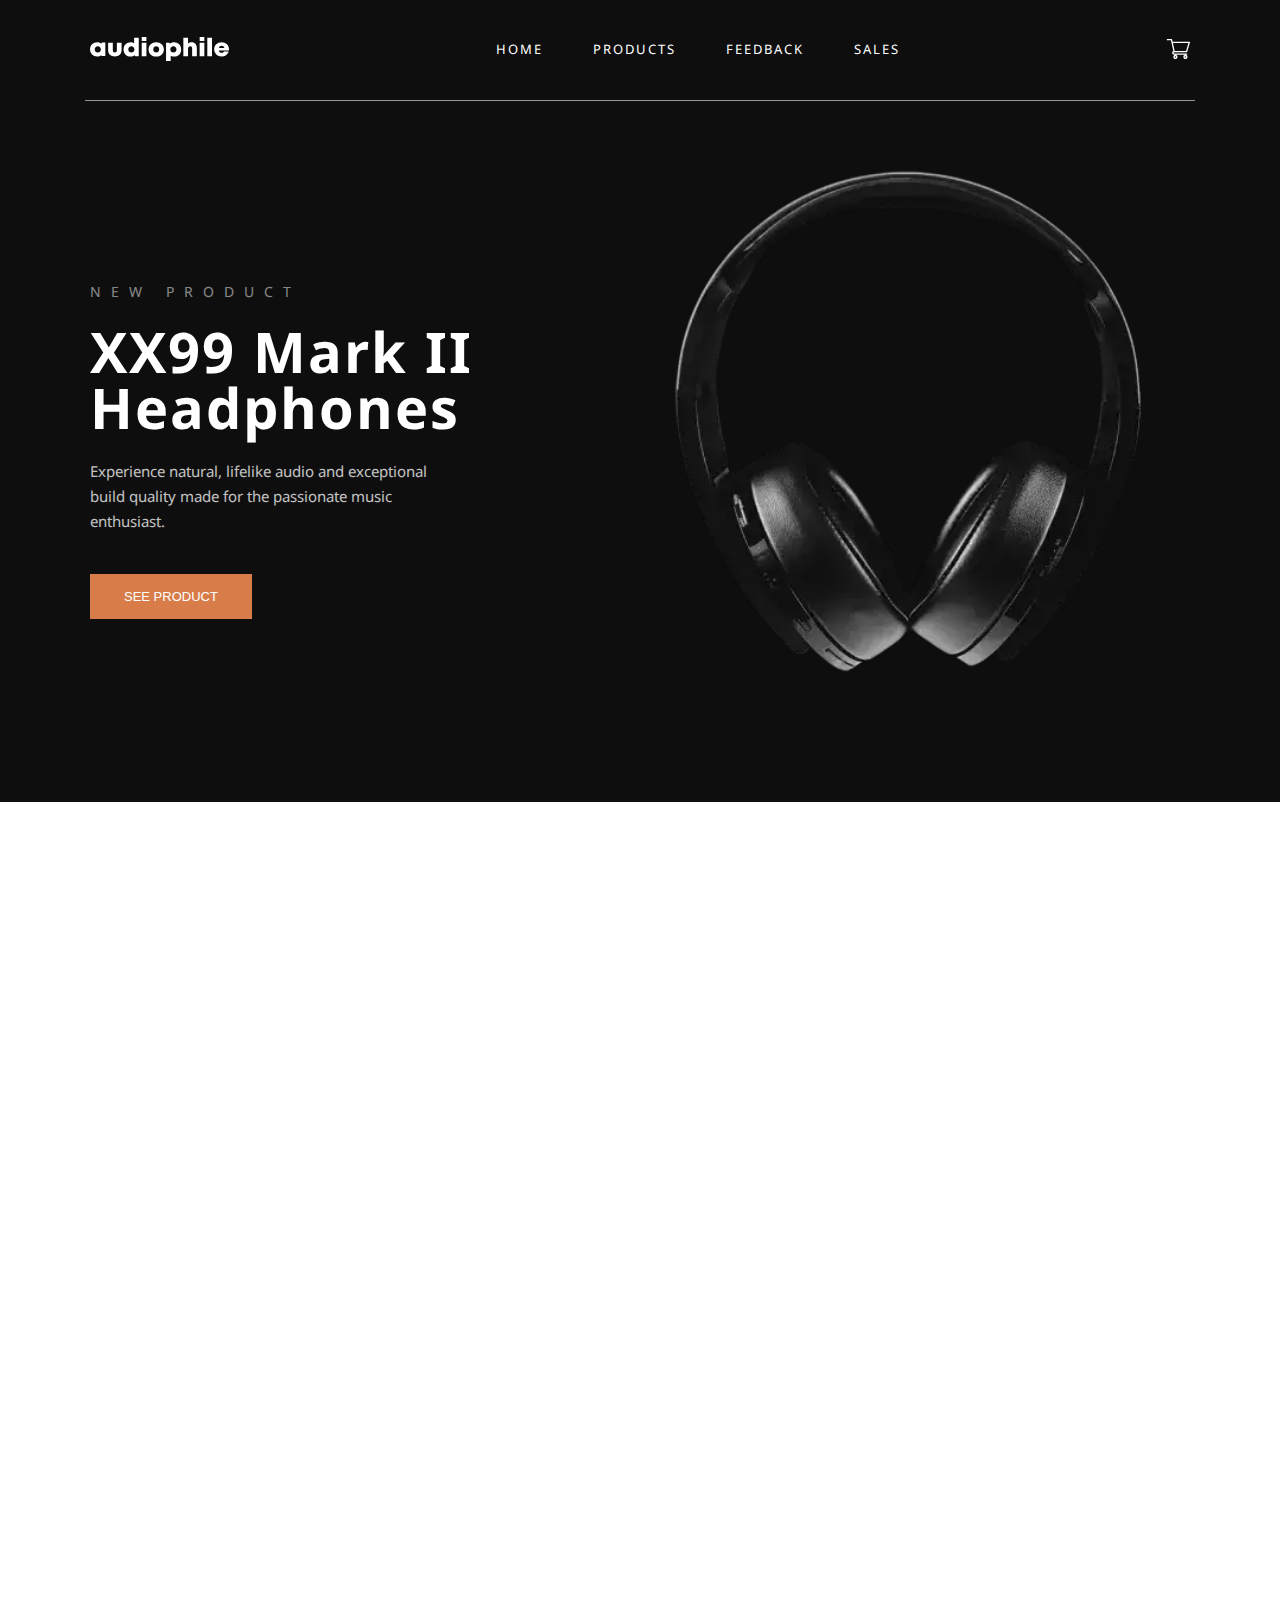
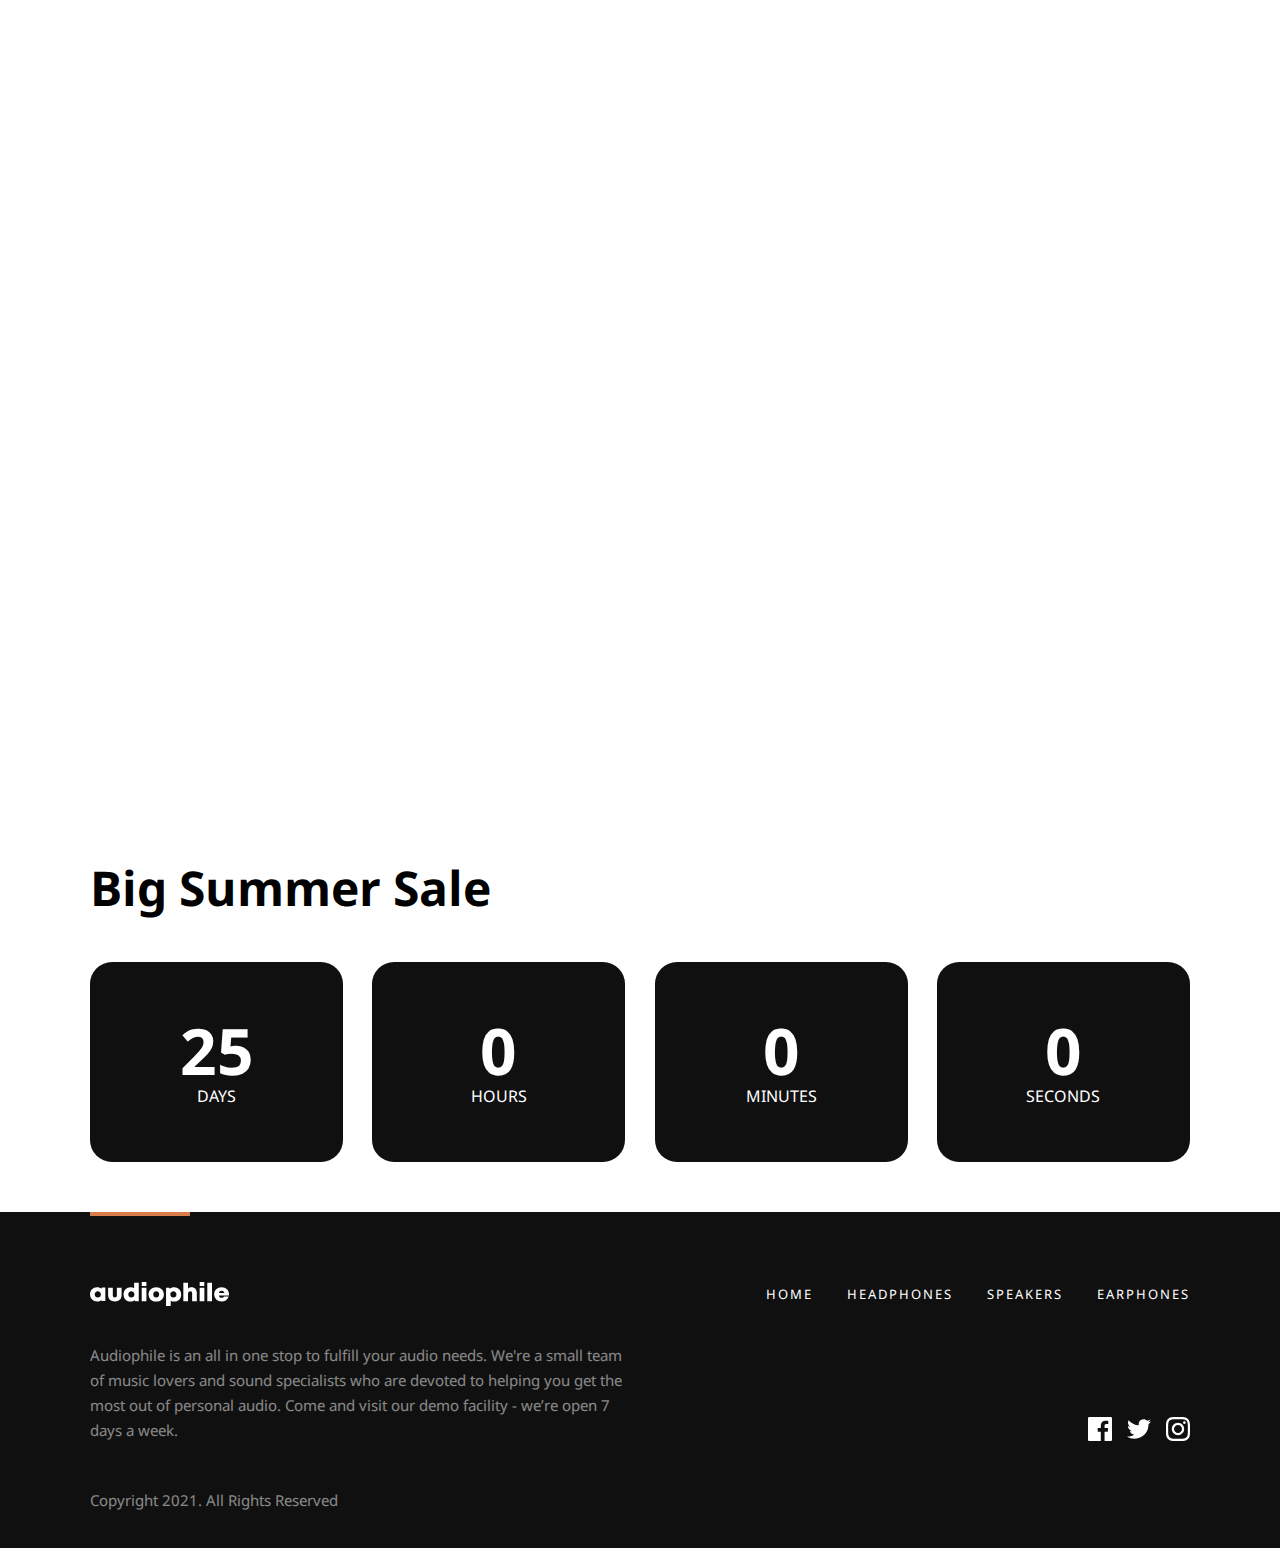
==== commit 897098ec: "counter" ====
--- a/index.html
+++ b/index.html
@@ -31,8 +31,8 @@
               <ul>
                 <li><a href="#">HOME</a></li>
                 <li><a href="#productLink">PRODUCTS</a></li>
-                <li><a href="#">FEEDBACK</a></li>
-                <li><a href="#">SALES</a></li>
+                <li><a href="#feedbackLink">FEEDBACK</a></li>
+                <li><a href="#salesLink">SALES</a></li>
               </ul>
             </nav>
           </div>
@@ -147,7 +147,7 @@
           </div>
         </div>
       </section>
-      <section class="feedback_container" data-aos="fade-up" data-aos-duration="1000">
+      <section id="feedbackLink" class="feedback_container" data-aos="fade-up" data-aos-duration="1000">
         <div class="feedback_content">
           <div class="title">
             <h2>OUR HAPPY CUSTOMERS</h2>
@@ -330,6 +330,30 @@
           </div>
         </div>
       </section>
+      <section id="salesLink" class="countdown_container">
+        <div class="countdown_content">
+          <div class="title">
+            <h2>Big Summer Sale</h2>
+          </div>
+          <div class="countdown_row">
+          <div class="countdown_box">
+            <span id="countDay">25</span>
+            <p>DAYS</p>
+          </div>
+          <div class="countdown_box">
+            <span id="countHr">24</span>
+            <p>HOURS</p>
+          </div>
+          <div class="countdown_box">
+            <span id="countMin">0</span>
+            <p>MINUTES</p>
+          </div>
+          <div class="countdown_box">
+            <span id="countSec">0</span>
+            <p>SECONDS</p>
+          </div>
+        </div>
+      </section>
     </main>
     <footer>
       <div class="footer_content">
--- a/styles/global.css
+++ b/styles/global.css
@@ -420,6 +420,9 @@
     padding-bottom: 50px;
   }
 }
+body main .categories_container:target {
+  scroll-margin-top: 50vh;
+}
 body main .categories_container .categories_content {
   display: flex;
   justify-content: space-between;
@@ -571,11 +574,19 @@
   max-width: 1440px;
   margin: 0 auto;
 }
+body main .feedback_container:target {
+  scroll-margin-top: 50vh;
+}
 body main .feedback_container .feedback_content {
   max-width: 1100px;
   width: 100%;
   margin: 0 auto;
   margin-top: 120px;
+}
+@media only screen and (max-width: 700px) {
+  body main .feedback_container .feedback_content {
+    margin-top: 80px;
+  }
 }
 body main .feedback_container .feedback_content .title {
   display: flex;
@@ -715,6 +726,93 @@
     font-size: 14px;
   }
 }
+body main .countdown_container {
+  max-width: 1440px;
+  margin: 0 auto;
+}
+body main .countdown_container:target {
+  scroll-margin-top: 50vh;
+}
+body main .countdown_container .countdown_content {
+  max-width: 1100px;
+  width: 100%;
+  margin: 0 auto;
+  margin-top: 120px;
+}
+@media only screen and (max-width: 700px) {
+  body main .countdown_container .countdown_content {
+    margin-top: 80px;
+  }
+}
+body main .countdown_container .countdown_content .title h2 {
+  font-size: 48px;
+  font-weight: bold;
+}
+@media only screen and (max-width: 700px) {
+  body main .countdown_container .countdown_content .title h2 {
+    font-size: 40px;
+  }
+}
+@media only screen and (max-width: 500px) {
+  body main .countdown_container .countdown_content .title h2 {
+    font-size: 35px;
+  }
+}
+body main .countdown_container .countdown_content .countdown_row {
+  display: flex;
+  justify-content: space-between;
+  align-items: center;
+  flex-wrap: wrap;
+  margin-top: 30px;
+}
+body main .countdown_container .countdown_content .countdown_row .countdown_box {
+  display: flex;
+  justify-content: center;
+  align-items: center;
+  flex-direction: column;
+  background-color: #101010;
+  width: 23%;
+  border-radius: 22px;
+  height: 200px;
+  margin-top: 20px;
+}
+@media only screen and (max-width: 850px) {
+  body main .countdown_container .countdown_content .countdown_row .countdown_box {
+    height: 160px;
+  }
+}
+@media only screen and (max-width: 700px) {
+  body main .countdown_container .countdown_content .countdown_row .countdown_box {
+    width: 48%;
+    margin-top: 10px;
+  }
+}
+@media only screen and (max-width: 500px) {
+  body main .countdown_container .countdown_content .countdown_row .countdown_box {
+    width: 100%;
+    margin-top: 0 px;
+  }
+}
+body main .countdown_container .countdown_content .countdown_row .countdown_box span {
+  font-size: 64px;
+  color: #ffffff;
+  font-weight: bold;
+}
+@media only screen and (max-width: 850px) {
+  body main .countdown_container .countdown_content .countdown_row .countdown_box span {
+    font-size: 55px;
+  }
+}
+body main .countdown_container .countdown_content .countdown_row .countdown_box p {
+  font-size: 16px;
+  color: #ffffff;
+  padding-top: 5px;
+}
+@media only screen and (max-width: 850px) {
+  body main .countdown_container .countdown_content .countdown_row .countdown_box p {
+    font-size: 15px;
+  }
+}
 
 body footer {
   background-color: #101010;
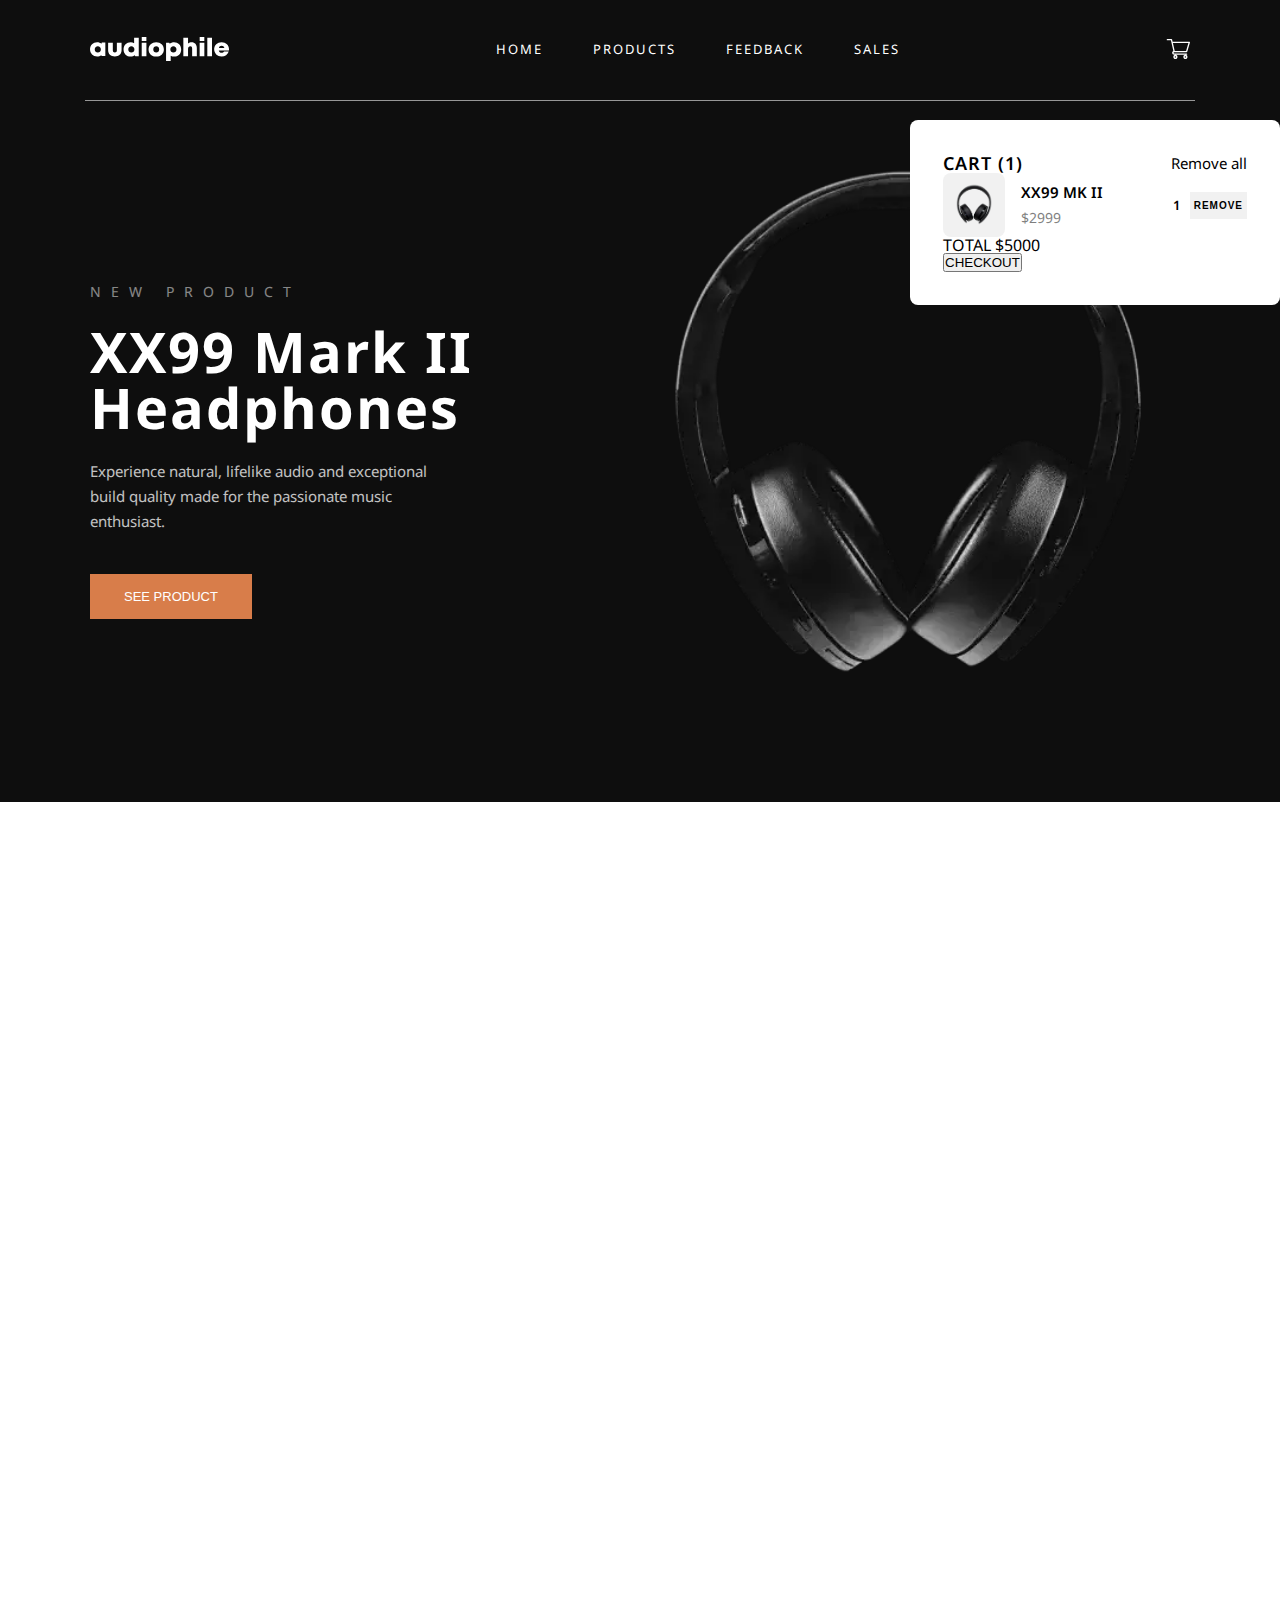
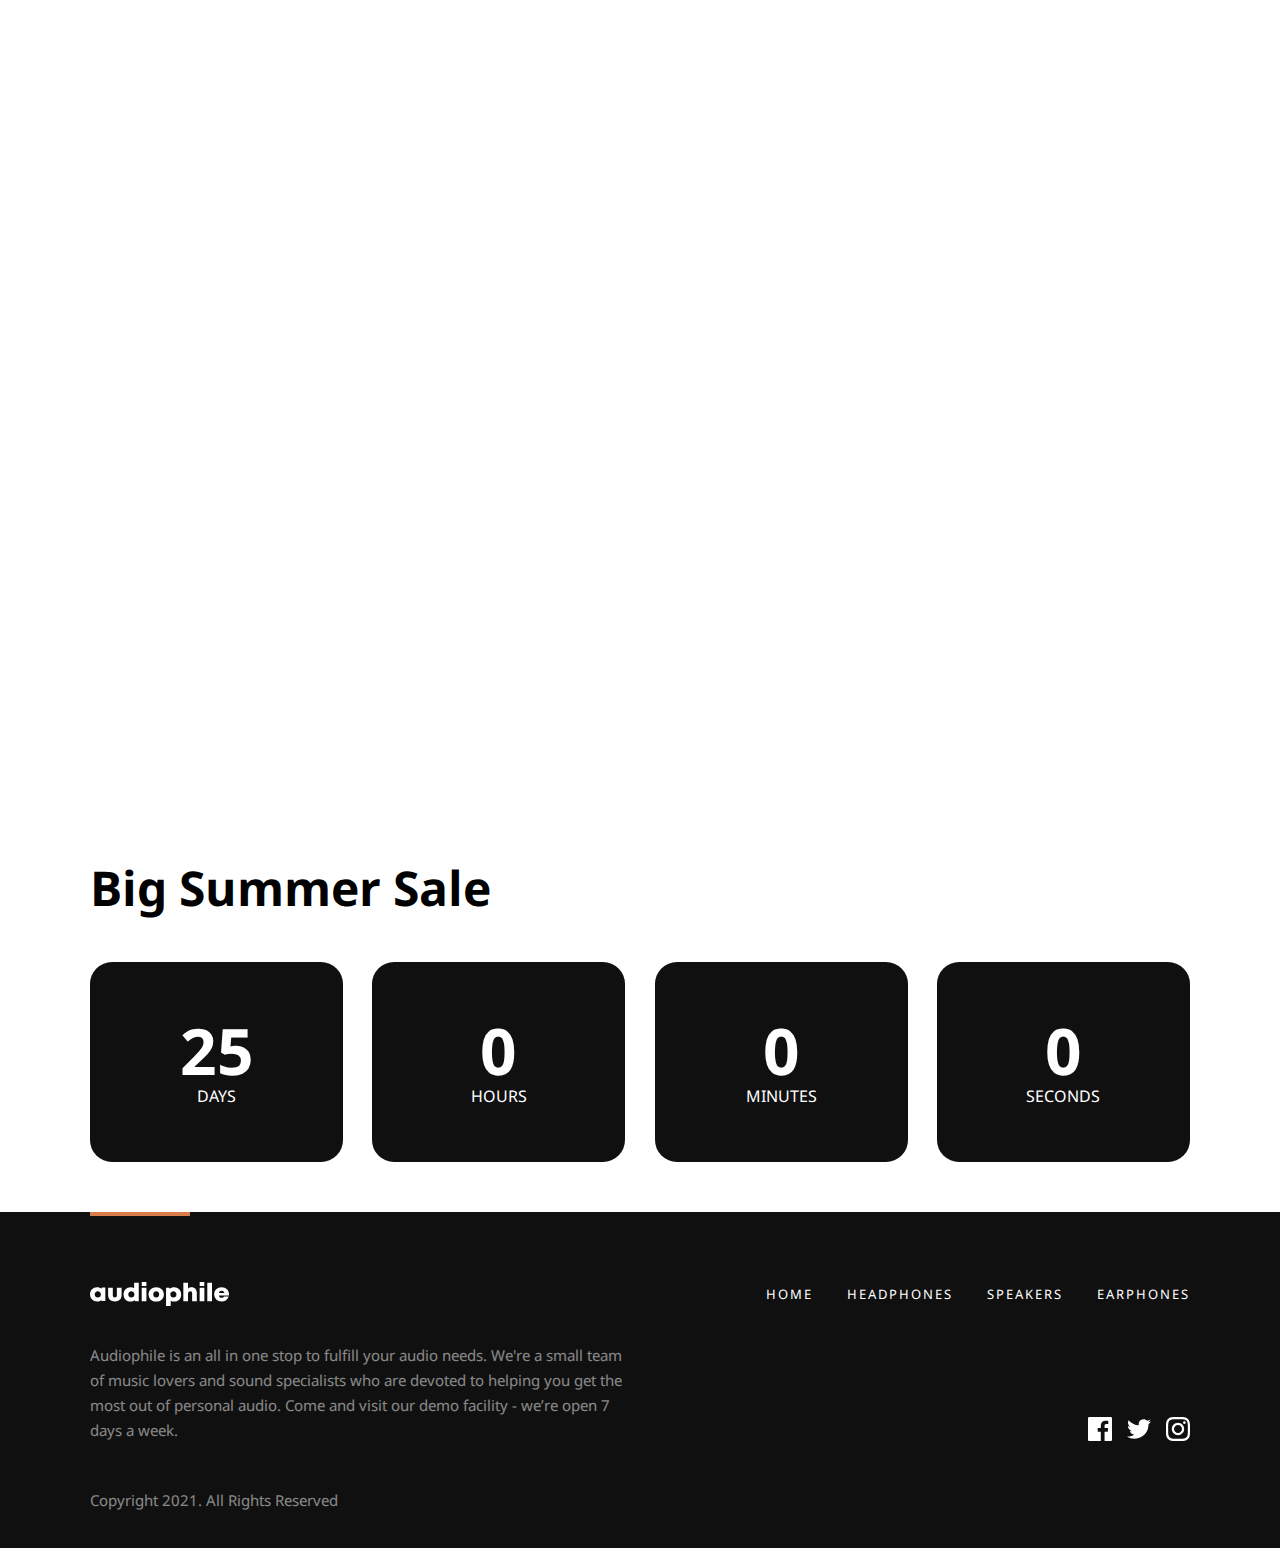
==== commit 6ee61449: "feat/cart" ====
--- a/index.html
+++ b/index.html
@@ -3,7 +3,7 @@
   <head>
     <meta charset="UTF-8" />
     <meta name="viewport" content="width=device-width, initial-scale=1.0" />
-    <link href="https://unpkg.com/aos@2.3.1/dist/aos.css" rel="stylesheet">
+    <link href="https://unpkg.com/aos@2.3.1/dist/aos.css" rel="stylesheet" />
     <link
       rel="stylesheet"
       href="https://cdn.jsdelivr.net/npm/swiper@11/swiper-bundle.min.css"
@@ -30,7 +30,7 @@
             <nav>
               <ul>
                 <li><a href="#">HOME</a></li>
-                <li><a href="#productLink">PRODUCTS</a></li>
+                <li><a href="pages/products.html">PRODUCTS</a></li>
                 <li><a href="#feedbackLink">FEEDBACK</a></li>
                 <li><a href="#salesLink">SALES</a></li>
               </ul>
@@ -54,6 +54,36 @@
                 />
               </svg>
             </a>
+            <div class="cart_popup">
+              <div class="title">
+                <h3>CART <span>(1)</span></h3>
+                <button id="removeAllItems">Remove all</button>
+              </div>
+              <div class="cart_content">
+                <div class="cart_item">
+                  <div class="product">
+                    <div class="product_img">
+                      <img src="assets/webp/product1.webp" alt="product" />
+                    </div>
+                    <div class="product_details">
+                      <span class="product_title">XX99 MK II</span>
+                      <p class="product_price">$2999</p>
+                    </div>
+                  </div>
+                  <div class="product_nav">
+                    <span>1</span>
+                    <button>REMOVE</button>
+                  </div>
+                </div>
+              </div>
+              <div class="cart_nav">
+                <div class="total">
+                  <span>TOTAL</span>
+                  <span id="totalAmount">$5000</span>
+                </div>
+                <button id="checkout">CHECKOUT</button>
+              </div>
+            </div>
           </div>
         </div>
       </div>
@@ -84,7 +114,12 @@
           </div>
         </div>
       </section>
-      <section id="productLink" class="categories_container" data-aos="fade-up" data-aos-duration="1000">
+      <section
+        id="productLink"
+        class="categories_container"
+        data-aos="fade-up"
+        data-aos-duration="1000"
+      >
         <div class="categories_content">
           <div class="categories_box">
             <div class="cat_img">
@@ -147,7 +182,12 @@
           </div>
         </div>
       </section>
-      <section id="feedbackLink" class="feedback_container" data-aos="fade-up" data-aos-duration="1000">
+      <section
+        id="feedbackLink"
+        class="feedback_container"
+        data-aos="fade-up"
+        data-aos-duration="1000"
+      >
         <div class="feedback_content">
           <div class="title">
             <h2>OUR HAPPY CUSTOMERS</h2>
@@ -172,161 +212,185 @@
             <div class="feedback_wrapper swiper-wrapper">
               <div class="swiper-slide feedback_box">
                 <div class="rate">
-                  <img src="assets/svg/star.svg" alt="star">
-                  <img src="assets/svg/star.svg" alt="star">
-                  <img src="assets/svg/star.svg" alt="star">
-                  <img src="assets/svg/star.svg" alt="star">
-                  <img src="assets/svg/star.svg" alt="star">
+                  <img src="assets/svg/star.svg" alt="star" />
+                  <img src="assets/svg/star.svg" alt="star" />
+                  <img src="assets/svg/star.svg" alt="star" />
+                  <img src="assets/svg/star.svg" alt="star" />
+                  <img src="assets/svg/star.svg" alt="star" />
                 </div>
                 <div class="user">
                   <span>Sarah M.</span>
-                  <img src="assets/svg/checked.svg" alt="checked">
-                </div>
-                <div class="feedback_text">
-                  <p>"I'm blown away by the quality and style of the clothes I received from Shop.co. From casual wear to elegant dresses, every piece I've bought has exceeded my expectations.”</p>
-                </div>
-              </div>
-              <div class="swiper-slide feedback_box">
-                <div class="rate">
-                  <img src="assets/svg/star.svg" alt="star">
-                  <img src="assets/svg/star.svg" alt="star">
-                  <img src="assets/svg/star.svg" alt="star">
-                  <img src="assets/svg/star.svg" alt="star">
-                  <img src="assets/svg/star.svg" alt="star">
+                  <img src="assets/svg/checked.svg" alt="checked" />
+                </div>
+                <div class="feedback_text">
+                  <p>
+                    "I'm blown away by the quality and style of the clothes I
+                    received from Shop.co. From casual wear to elegant dresses,
+                    every piece I've bought has exceeded my expectations.”
+                  </p>
+                </div>
+              </div>
+              <div class="swiper-slide feedback_box">
+                <div class="rate">
+                  <img src="assets/svg/star.svg" alt="star" />
+                  <img src="assets/svg/star.svg" alt="star" />
+                  <img src="assets/svg/star.svg" alt="star" />
+                  <img src="assets/svg/star.svg" alt="star" />
+                  <img src="assets/svg/star.svg" alt="star" />
                 </div>
                 <div class="user">
                   <span>Alex K.</span>
-                  <img src="assets/svg/checked.svg" alt="checked">
-                </div>
-                <div class="feedback_text">
-<p>"Finding clothes that align with my personal style used to be a challenge until I discovered Shop.co. The range of options they offer is truly The stabled”</p>                </div>
-              </div>
-              <div class="swiper-slide feedback_box">
-                <div class="rate">
-                  <img src="assets/svg/star.svg" alt="star">
-                  <img src="assets/svg/star.svg" alt="star">
-                  <img src="assets/svg/star.svg" alt="star">
-                  <img src="assets/svg/star.svg" alt="star">
-                  <img src="assets/svg/star.svg" alt="star">
-                </div>
-                <div class="user">
-                  <span>James L.</span>
-                  <img src="assets/svg/checked.svg" alt="checked">
-                </div>
-                <div class="feedback_text">
-                  <p>"As someone who's always on the lookout for unique fashion pieces, I'm thrilled to have stumbled upon Shop.co. The selection of clothes is 
-                    not .”</p>
-             </div>
-            
-            </div>
-            <div class="swiper-slide feedback_box">
-              <div class="rate">
-                <img src="assets/svg/star.svg" alt="star">
-                <img src="assets/svg/star.svg" alt="star">
-                <img src="assets/svg/star.svg" alt="star">
-                <img src="assets/svg/star.svg" alt="star">
-                <img src="assets/svg/star.svg" alt="star">
-              </div>
-              <div class="user">
-                <span>James L.</span>
-                <img src="assets/svg/checked.svg" alt="checked">
-              </div>
-              <div class="feedback_text">
-                <p>"As someone who's always on the lookout for unique fashion pieces, I'm thrilled to have stumbled upon Shop.co. The selection of clothes is 
-                  not .”</p>
-           </div>
-          
-          </div>
-          <div class="swiper-slide feedback_box">
-            <div class="rate">
-              <img src="assets/svg/star.svg" alt="star">
-              <img src="assets/svg/star.svg" alt="star">
-              <img src="assets/svg/star.svg" alt="star">
-              <img src="assets/svg/star.svg" alt="star">
-              <img src="assets/svg/star.svg" alt="star">
-            </div>
-            <div class="user">
-              <span>James L.</span>
-              <img src="assets/svg/checked.svg" alt="checked">
-            </div>
-            <div class="feedback_text">
-              <p>"As someone who's always on the lookout for unique fashion pieces, I'm thrilled to have stumbled upon Shop.co. The selection of clothes is 
-                not .”</p>
-         </div>
-        
-        </div>
-        <div class="swiper-slide feedback_box">
-          <div class="rate">
-            <img src="assets/svg/star.svg" alt="star">
-            <img src="assets/svg/star.svg" alt="star">
-            <img src="assets/svg/star.svg" alt="star">
-            <img src="assets/svg/star.svg" alt="star">
-            <img src="assets/svg/star.svg" alt="star">
-          </div>
-          <div class="user">
-            <span>James L.</span>
-            <img src="assets/svg/checked.svg" alt="checked">
-          </div>
-          <div class="feedback_text">
-            <p>"As someone who's always on the lookout for unique fashion pieces, I'm thrilled to have stumbled upon Shop.co. The selection of clothes is 
-              not .”</p>
-       </div>
-      
-      </div>
-      <div class="swiper-slide feedback_box">
-        <div class="rate">
-          <img src="assets/svg/star.svg" alt="star">
-          <img src="assets/svg/star.svg" alt="star">
-          <img src="assets/svg/star.svg" alt="star">
-          <img src="assets/svg/star.svg" alt="star">
-          <img src="assets/svg/star.svg" alt="star">
-        </div>
-        <div class="user">
-          <span>James L.</span>
-          <img src="assets/svg/checked.svg" alt="checked">
-        </div>
-        <div class="feedback_text">
-          <p>"As someone who's always on the lookout for unique fashion pieces, I'm thrilled to have stumbled upon Shop.co. The selection of clothes is 
-            not .”</p>
-     </div>
-    
-    </div>
-    <div class="swiper-slide feedback_box">
-      <div class="rate">
-        <img src="assets/svg/star.svg" alt="star">
-        <img src="assets/svg/star.svg" alt="star">
-        <img src="assets/svg/star.svg" alt="star">
-        <img src="assets/svg/star.svg" alt="star">
-        <img src="assets/svg/star.svg" alt="star">
-      </div>
-      <div class="user">
-        <span>James L.</span>
-        <img src="assets/svg/checked.svg" alt="checked">
-      </div>
-      <div class="feedback_text">
-        <p>"As someone who's always on the lookout for unique fashion pieces, I'm thrilled to have stumbled upon Shop.co. The selection of clothes is 
-          not .”</p>
-   </div>
-  
-  </div>
-  <div class="swiper-slide feedback_box">
-    <div class="rate">
-      <img src="assets/svg/star.svg" alt="star">
-      <img src="assets/svg/star.svg" alt="star">
-      <img src="assets/svg/star.svg" alt="star">
-      <img src="assets/svg/star.svg" alt="star">
-      <img src="assets/svg/star.svg" alt="star">
-    </div>
-    <div class="user">
-      <span>James L.</span>
-      <img src="assets/svg/checked.svg" alt="checked">
-    </div>
-    <div class="feedback_text">
-      <p>"As someone who's always on the lookout for unique fashion pieces, I'm thrilled to have stumbled upon Shop.co. The selection of clothes is 
-        not .”</p>
- </div>
-
-</div>
+                  <img src="assets/svg/checked.svg" alt="checked" />
+                </div>
+                <div class="feedback_text">
+                  <p>
+                    "Finding clothes that align with my personal style used to
+                    be a challenge until I discovered Shop.co. The range of
+                    options they offer is truly The stabled”
+                  </p>
+                </div>
+              </div>
+              <div class="swiper-slide feedback_box">
+                <div class="rate">
+                  <img src="assets/svg/star.svg" alt="star" />
+                  <img src="assets/svg/star.svg" alt="star" />
+                  <img src="assets/svg/star.svg" alt="star" />
+                  <img src="assets/svg/star.svg" alt="star" />
+                  <img src="assets/svg/star.svg" alt="star" />
+                </div>
+                <div class="user">
+                  <span>James L.</span>
+                  <img src="assets/svg/checked.svg" alt="checked" />
+                </div>
+                <div class="feedback_text">
+                  <p>
+                    "As someone who's always on the lookout for unique fashion
+                    pieces, I'm thrilled to have stumbled upon Shop.co. The
+                    selection of clothes is not .”
+                  </p>
+                </div>
+              </div>
+              <div class="swiper-slide feedback_box">
+                <div class="rate">
+                  <img src="assets/svg/star.svg" alt="star" />
+                  <img src="assets/svg/star.svg" alt="star" />
+                  <img src="assets/svg/star.svg" alt="star" />
+                  <img src="assets/svg/star.svg" alt="star" />
+                  <img src="assets/svg/star.svg" alt="star" />
+                </div>
+                <div class="user">
+                  <span>James L.</span>
+                  <img src="assets/svg/checked.svg" alt="checked" />
+                </div>
+                <div class="feedback_text">
+                  <p>
+                    "As someone who's always on the lookout for unique fashion
+                    pieces, I'm thrilled to have stumbled upon Shop.co. The
+                    selection of clothes is not .”
+                  </p>
+                </div>
+              </div>
+              <div class="swiper-slide feedback_box">
+                <div class="rate">
+                  <img src="assets/svg/star.svg" alt="star" />
+                  <img src="assets/svg/star.svg" alt="star" />
+                  <img src="assets/svg/star.svg" alt="star" />
+                  <img src="assets/svg/star.svg" alt="star" />
+                  <img src="assets/svg/star.svg" alt="star" />
+                </div>
+                <div class="user">
+                  <span>James L.</span>
+                  <img src="assets/svg/checked.svg" alt="checked" />
+                </div>
+                <div class="feedback_text">
+                  <p>
+                    "As someone who's always on the lookout for unique fashion
+                    pieces, I'm thrilled to have stumbled upon Shop.co. The
+                    selection of clothes is not .”
+                  </p>
+                </div>
+              </div>
+              <div class="swiper-slide feedback_box">
+                <div class="rate">
+                  <img src="assets/svg/star.svg" alt="star" />
+                  <img src="assets/svg/star.svg" alt="star" />
+                  <img src="assets/svg/star.svg" alt="star" />
+                  <img src="assets/svg/star.svg" alt="star" />
+                  <img src="assets/svg/star.svg" alt="star" />
+                </div>
+                <div class="user">
+                  <span>James L.</span>
+                  <img src="assets/svg/checked.svg" alt="checked" />
+                </div>
+                <div class="feedback_text">
+                  <p>
+                    "As someone who's always on the lookout for unique fashion
+                    pieces, I'm thrilled to have stumbled upon Shop.co. The
+                    selection of clothes is not .”
+                  </p>
+                </div>
+              </div>
+              <div class="swiper-slide feedback_box">
+                <div class="rate">
+                  <img src="assets/svg/star.svg" alt="star" />
+                  <img src="assets/svg/star.svg" alt="star" />
+                  <img src="assets/svg/star.svg" alt="star" />
+                  <img src="assets/svg/star.svg" alt="star" />
+                  <img src="assets/svg/star.svg" alt="star" />
+                </div>
+                <div class="user">
+                  <span>James L.</span>
+                  <img src="assets/svg/checked.svg" alt="checked" />
+                </div>
+                <div class="feedback_text">
+                  <p>
+                    "As someone who's always on the lookout for unique fashion
+                    pieces, I'm thrilled to have stumbled upon Shop.co. The
+                    selection of clothes is not .”
+                  </p>
+                </div>
+              </div>
+              <div class="swiper-slide feedback_box">
+                <div class="rate">
+                  <img src="assets/svg/star.svg" alt="star" />
+                  <img src="assets/svg/star.svg" alt="star" />
+                  <img src="assets/svg/star.svg" alt="star" />
+                  <img src="assets/svg/star.svg" alt="star" />
+                  <img src="assets/svg/star.svg" alt="star" />
+                </div>
+                <div class="user">
+                  <span>James L.</span>
+                  <img src="assets/svg/checked.svg" alt="checked" />
+                </div>
+                <div class="feedback_text">
+                  <p>
+                    "As someone who's always on the lookout for unique fashion
+                    pieces, I'm thrilled to have stumbled upon Shop.co. The
+                    selection of clothes is not .”
+                  </p>
+                </div>
+              </div>
+              <div class="swiper-slide feedback_box">
+                <div class="rate">
+                  <img src="assets/svg/star.svg" alt="star" />
+                  <img src="assets/svg/star.svg" alt="star" />
+                  <img src="assets/svg/star.svg" alt="star" />
+                  <img src="assets/svg/star.svg" alt="star" />
+                  <img src="assets/svg/star.svg" alt="star" />
+                </div>
+                <div class="user">
+                  <span>James L.</span>
+                  <img src="assets/svg/checked.svg" alt="checked" />
+                </div>
+                <div class="feedback_text">
+                  <p>
+                    "As someone who's always on the lookout for unique fashion
+                    pieces, I'm thrilled to have stumbled upon Shop.co. The
+                    selection of clothes is not .”
+                  </p>
+                </div>
+              </div>
+            </div>
           </div>
         </div>
       </section>
@@ -336,21 +400,22 @@
             <h2>Big Summer Sale</h2>
           </div>
           <div class="countdown_row">
-          <div class="countdown_box">
-            <span id="countDay">25</span>
-            <p>DAYS</p>
-          </div>
-          <div class="countdown_box">
-            <span id="countHr">24</span>
-            <p>HOURS</p>
-          </div>
-          <div class="countdown_box">
-            <span id="countMin">0</span>
-            <p>MINUTES</p>
-          </div>
-          <div class="countdown_box">
-            <span id="countSec">0</span>
-            <p>SECONDS</p>
+            <div class="countdown_box">
+              <span id="countDay">25</span>
+              <p>DAYS</p>
+            </div>
+            <div class="countdown_box">
+              <span id="countHr">24</span>
+              <p>HOURS</p>
+            </div>
+            <div class="countdown_box">
+              <span id="countMin">0</span>
+              <p>MINUTES</p>
+            </div>
+            <div class="countdown_box">
+              <span id="countSec">0</span>
+              <p>SECONDS</p>
+            </div>
           </div>
         </div>
       </section>
--- a/styles/global.css
+++ b/styles/global.css
@@ -249,6 +249,9 @@
 body header .header_container .header_content .navigation nav ul *:not(:last-child) {
   margin-right: 50px;
 }
+body header .header_container .header_content .navigation nav ul li .inuse {
+  color: #d87d4a;
+}
 body header .header_container .header_content .navigation nav ul li a {
   font-size: 13px;
   color: #ffffff;
@@ -269,6 +272,99 @@
 }
 body header .header_container .header_content .cart a:hover .cartIcon path {
   fill: #d87d4a;
+  transition: 250ms;
+}
+body header .header_container .header_content .cart .cart_popup {
+  position: absolute;
+  background-color: #ffffff;
+  border-radius: 8px;
+  right: 0;
+  top: 120px;
+  width: 370px;
+  z-index: 3;
+  padding: 33px;
+}
+body header .header_container .header_content .cart .cart_popup .title {
+  display: flex;
+  justify-content: space-between;
+  align-items: center;
+}
+body header .header_container .header_content .cart .cart_popup .title h3 {
+  font-size: 18px;
+  font-weight: 600;
+  letter-spacing: 1px;
+}
+body header .header_container .header_content .cart .cart_popup .title button {
+  background-color: transparent;
+  border: none;
+  font-size: 15px;
+  font-family: "Noto Sans Georgian", sans-serif;
+  transition: 250ms;
+}
+body header .header_container .header_content .cart .cart_popup .title button:hover {
+  color: #d87d4a;
+  text-decoration: underline;
+  transition: 250ms;
+}
+body header .header_container .header_content .cart .cart_popup .cart_content .cart_item {
+  display: flex;
+  justify-content: space-between;
+  align-items: center;
+}
+body header .header_container .header_content .cart .cart_popup .cart_content .cart_item .product {
+  display: flex;
+  justify-content: auto;
+  align-items: center;
+}
+body header .header_container .header_content .cart .cart_popup .cart_content .cart_item .product .product_img {
+  background-color: #f1f1f1;
+  padding: 10px;
+  border-radius: 8px;
+}
+body header .header_container .header_content .cart .cart_popup .cart_content .cart_item .product .product_img img {
+  width: 42px;
+  height: 42px;
+  -o-object-fit: contain;
+     object-fit: contain;
+}
+body header .header_container .header_content .cart .cart_popup .cart_content .cart_item .product .product_details {
+  display: flex;
+  justify-content: auto;
+  align-items: auto;
+  flex-direction: column;
+  margin-left: 16px;
+}
+body header .header_container .header_content .cart .cart_popup .cart_content .cart_item .product .product_details span {
+  font-size: 15px;
+  font-weight: 600;
+  line-height: 25px;
+}
+body header .header_container .header_content .cart .cart_popup .cart_content .cart_item .product .product_details p {
+  font-size: 14px;
+  opacity: 0.5;
+  line-height: 25px;
+}
+body header .header_container .header_content .cart .cart_popup .cart_content .cart_item .product_nav {
+  display: flex;
+  justify-content: auto;
+  align-items: center;
+}
+body header .header_container .header_content .cart .cart_popup .cart_content .cart_item .product_nav span {
+  font-size: 13px;
+  font-weight: 600;
+}
+body header .header_container .header_content .cart .cart_popup .cart_content .cart_item .product_nav button {
+  margin-left: 10px;
+  font-size: 10px;
+  letter-spacing: 1px;
+  font-weight: 600;
+  padding: 8px 4px;
+  background-color: #f1f1f1;
+  border: none;
+  transition: 250ms;
+}
+body header .header_container .header_content .cart .cart_popup .cart_content .cart_item .product_nav button:hover {
+  color: #d87d4a;
   transition: 250ms;
 }
 body header .underline {
@@ -1000,4 +1096,457 @@
 }
 body footer .footer_content .copy_right .social_media .box:not(:last-child) {
   margin-right: 15px;
+}
+
+@media only screen and (max-width: 1100px) {
+  body main section {
+    padding: 0px 40px;
+  }
+}
+@media only screen and (max-width: 500px) {
+  body main section {
+    padding: 0px 20px;
+  }
+}
+body main .title_container {
+  background-color: #0e0e0e;
+}
+body main .title_container .title_content {
+  display: flex;
+  justify-content: center;
+  align-items: center;
+  max-width: 1100px;
+  width: 100%;
+  margin: 0 auto;
+  padding: 95px 0px;
+}
+@media only screen and (max-width: 700px) {
+  body main .title_container .title_content {
+    padding: 80px 0px;
+  }
+}
+@media only screen and (max-width: 500px) {
+  body main .title_container .title_content {
+    padding: 33px 0px;
+  }
+}
+body main .title_container .title_content h2 {
+  color: #ffffff;
+  font-size: 40px;
+  letter-spacing: 1.4px;
+}
+@media only screen and (max-width: 500px) {
+  body main .title_container .title_content h2 {
+    font-size: 28px;
+  }
+}
+body main .product_container {
+  max-width: 1440px;
+  margin: 150px auto;
+}
+@media only screen and (max-width: 700px) {
+  body main .product_container {
+    margin: 120px auto;
+  }
+}
+@media only screen and (max-width: 500px) {
+  body main .product_container {
+    margin: 65px auto;
+  }
+}
+body main .product_container .product_content {
+  max-width: 1100px;
+  width: 100%;
+  margin: 0 auto;
+}
+body main .product_container .product_content .product_list .product_box {
+  display: flex;
+  justify-content: space-between;
+  align-items: center;
+}
+@media only screen and (max-width: 700px) {
+  body main .product_container .product_content .product_list .product_box {
+    flex-direction: column;
+    text-align: center;
+  }
+  body main .product_container .product_content .product_list .product_box:last-child {
+    flex-direction: column !important;
+  }
+}
+body main .product_container .product_content .product_list .product_box:not(:last-child) {
+  margin-bottom: 150px;
+}
+body main .product_container .product_content .product_list .product_box:last-child {
+  flex-direction: row-reverse;
+}
+body main .product_container .product_content .product_list .product_box .product_img {
+  flex: 0.45;
+  display: flex;
+  justify-content: center;
+  align-items: center;
+  background-color: #f1f1f1;
+  border-radius: 8px;
+  padding: 50px 30px;
+  width: 100%;
+}
+@media only screen and (max-width: 700px) {
+  body main .product_container .product_content .product_list .product_box .product_img {
+    flex: 1;
+  }
+}
+body main .product_container .product_content .product_list .product_box .product_img img {
+  width: 80%;
+}
+@media only screen and (max-width: 700px) {
+  body main .product_container .product_content .product_list .product_box .product_img img {
+    max-width: 220px;
+    width: 100%;
+  }
+}
+body main .product_container .product_content .product_list .product_box .product_text {
+  flex: 0.4;
+}
+@media only screen and (max-width: 850px) {
+  body main .product_container .product_content .product_list .product_box .product_text {
+    flex: 0.5;
+  }
+}
+@media only screen and (max-width: 700px) {
+  body main .product_container .product_content .product_list .product_box .product_text {
+    flex: 1;
+    margin-top: 50px;
+  }
+}
+body main .product_container .product_content .product_list .product_box .product_text .product_title {
+  font-size: 40px;
+  color: #000000;
+  text-transform: uppercase;
+  font-weight: bold;
+}
+@media only screen and (max-width: 500px) {
+  body main .product_container .product_content .product_list .product_box .product_text .product_title {
+    font-size: 28px;
+  }
+}
+body main .product_container .product_content .product_list .product_box .product_text .product_description {
+  font-size: 15px;
+  color: #000000;
+  opacity: 0.5;
+  line-height: 25px;
+  margin: 33px 0px;
+}
+@media only screen and (max-width: 500px) {
+  body main .product_container .product_content .product_list .product_box .product_text .product_description {
+    margin: 22px 0px;
+  }
+}
+body main .product_container .product_content .product_list .product_box .product_text .view_more {
+  font-size: 13px;
+  color: #ffffff;
+  border: none;
+  padding: 15px 34px;
+  background-color: #d87d4a;
+  transition: 250ms;
+}
+body main .product_container .product_content .product_list .product_box .product_text .view_more:hover {
+  background-color: #fbaf85;
+  transition: 250ms;
+}
+body main .product_container .product_content .pagination {
+  width: 100%;
+  display: flex;
+  justify-content: center;
+  align-items: center;
+  margin-top: 100px;
+}
+body main .product_container .product_content .pagination button {
+  display: flex;
+  align-items: center;
+  justify-content: center;
+  border: 1px solid #000000;
+  border-radius: 4px;
+  width: 32px;
+  height: 32px;
+  background-color: transparent;
+  transition: 300ms;
+}
+body main .product_container .product_content .pagination button:hover {
+  border-color: #d87d4a;
+  transition: 300ms;
+}
+body main .product_container .product_content .pagination button:hover svg path {
+  fill: #d87d4a;
+  transition: 300ms;
+}
+body main .product_container .product_content .pagination button:disabled {
+  border-color: #f1f1f1;
+}
+body main .product_container .product_content .pagination button:disabled svg path {
+  fill: #f1f1f1;
+}
+body main .product_container .product_content .pagination button svg {
+  display: flex;
+}
+body main .product_container .product_content .pagination button svg path {
+  transition: 300ms;
+}
+body main .product_container .product_content .pagination #prevButton {
+  margin-right: 50px;
+}
+
+@media only screen and (max-width: 1100px) {
+  body main section {
+    padding: 0px 40px;
+  }
+}
+@media only screen and (max-width: 500px) {
+  body main section {
+    padding: 0px 20px;
+  }
+}
+body main .product_container {
+  max-width: 1440px;
+  margin: 80px auto;
+}
+@media only screen and (max-width: 850px) {
+  body main .product_container {
+    margin: 40px auto;
+  }
+}
+@media only screen and (max-width: 500px) {
+  body main .product_container {
+    margin: 20px auto;
+  }
+}
+body main .product_container .product_content {
+  max-width: 1100px;
+  width: 100%;
+  margin: 0 auto;
+}
+body main .product_container .product_content #goBack {
+  font-size: 15px;
+  color: #000000;
+  background-color: transparent;
+  border: none;
+  opacity: 0.5;
+  transition: 300ms;
+  font-family: "Noto Sans Georgian", sans-serif;
+}
+body main .product_container .product_content #goBack:hover {
+  color: #d87d4a;
+  transition: 300ms;
+}
+body main .product_container .product_content .product {
+  margin-top: 50px;
+  display: flex;
+  justify-content: space-between;
+  align-items: center;
+}
+@media only screen and (max-width: 850px) {
+  body main .product_container .product_content .product {
+    margin-top: 30px;
+  }
+}
+@media only screen and (max-width: 700px) {
+  body main .product_container .product_content .product {
+    flex-direction: column;
+    text-align: left;
+  }
+}
+body main .product_container .product_content .product .product_img {
+  flex: 0.45;
+  display: flex;
+  justify-content: center;
+  align-items: center;
+  background-color: #f1f1f1;
+  border-radius: 8px;
+  padding: 50px 30px;
+  width: 100%;
+}
+@media only screen and (max-width: 700px) {
+  body main .product_container .product_content .product .product_img {
+    flex: 1;
+  }
+}
+body main .product_container .product_content .product .product_img img {
+  width: 80%;
+}
+@media only screen and (max-width: 700px) {
+  body main .product_container .product_content .product .product_img img {
+    max-width: 220px;
+    width: 100%;
+  }
+}
+body main .product_container .product_content .product .product_text {
+  flex: 0.4;
+}
+@media only screen and (max-width: 850px) {
+  body main .product_container .product_content .product .product_text {
+    flex: 0.5;
+  }
+}
+@media only screen and (max-width: 700px) {
+  body main .product_container .product_content .product .product_text {
+    flex: 1;
+    margin-top: 50px;
+  }
+}
+body main .product_container .product_content .product .product_text .product_title,
+body main .product_container .product_content .product .product_text .product_type {
+  font-size: 40px;
+  color: #000000;
+  text-transform: uppercase;
+  font-weight: bold;
+}
+@media only screen and (max-width: 500px) {
+  body main .product_container .product_content .product .product_text .product_title,
+  body main .product_container .product_content .product .product_text .product_type {
+    font-size: 28px;
+  }
+}
+body main .product_container .product_content .product .product_text .product_description {
+  font-size: 15px;
+  color: #000000;
+  opacity: 0.5;
+  line-height: 25px;
+  margin: 33px 0px;
+}
+@media only screen and (max-width: 500px) {
+  body main .product_container .product_content .product .product_text .product_description {
+    margin: 22px 0px;
+  }
+}
+body main .product_container .product_content .product .product_text .product_price {
+  font-weight: bold;
+  font-size: 18px;
+  letter-spacing: 1px;
+}
+body main .product_container .product_content .product .product_text .add_toCart {
+  margin-top: 40px;
+  display: flex;
+  justify-content: auto;
+  align-items: center;
+}
+body main .product_container .product_content .product .product_text .add_toCart .qty {
+  display: flex;
+  justify-content: space-between;
+  align-items: center;
+  background-color: #f1f1f1;
+  height: 50px;
+  padding: 0px 20px;
+}
+body main .product_container .product_content .product .product_text .add_toCart .qty button {
+  font-size: 14px;
+  border: none;
+  background-color: transparent;
+  opacity: 0.3;
+}
+body main .product_container .product_content .product .product_text .add_toCart .qty span {
+  font-size: 13px;
+  padding: 0px 25px;
+  font-weight: bold;
+}
+body main .product_container .product_content .product .product_text .add_toCart #addToCart {
+  height: 50px;
+  margin-left: 16px;
+  background-color: #d87d4a;
+  border: none;
+  padding: 0px 30px;
+  color: #ffffff;
+  font-weight: bold;
+  font-family: "Noto Sans Georgian", sans-serif;
+}
+body main .features_container {
+  max-width: 1440px;
+  margin: 150px auto;
+}
+@media only screen and (max-width: 850px) {
+  body main .features_container {
+    margin: 100px auto;
+  }
+}
+@media only screen and (max-width: 500px) {
+  body main .features_container {
+    margin: 80px auto;
+  }
+}
+body main .features_container .features_content {
+  max-width: 1100px;
+  width: 100%;
+  margin: 0 auto;
+}
+body main .features_container .features_content .title h2 {
+  font-size: 32px;
+  font-weight: bold;
+  letter-spacing: 1px;
+}
+@media only screen and (max-width: 500px) {
+  body main .features_container .features_content .title h2 {
+    font-size: 24px;
+  }
+}
+body main .features_container .features_content .desc {
+  margin-top: 30px;
+}
+body main .features_container .features_content .desc p {
+  font-size: 15px;
+  line-height: 25px;
+  max-width: 630px;
+}
+body main .gallery_container {
+  max-width: 1440px;
+  margin: 150px auto;
+}
+@media only screen and (max-width: 850px) {
+  body main .gallery_container {
+    margin: 100px auto;
+  }
+}
+@media only screen and (max-width: 500px) {
+  body main .gallery_container {
+    margin: 80px auto;
+  }
+}
+body main .gallery_container .gallery_content {
+  max-width: 1100px;
+  width: 100%;
+  margin: 0 auto;
+  display: flex;
+  justify-content: space-between;
+  align-items: stretch;
+}
+@media only screen and (max-width: 600px) {
+  body main .gallery_container .gallery_content {
+    flex-direction: column;
+  }
+}
+body main .gallery_container .gallery_content .left {
+  flex: 0.48;
+  display: flex;
+  justify-content: space-between;
+  align-items: auto;
+  flex-direction: column;
+}
+body main .gallery_container .gallery_content .left img {
+  height: 100%;
+  width: 100%;
+  border-radius: 8px;
+}
+body main .gallery_container .gallery_content .left img:not(:last-child) {
+  margin-bottom: 20px;
+}
+body main .gallery_container .gallery_content .right {
+  flex: 0.5;
+}
+@media only screen and (max-width: 600px) {
+  body main .gallery_container .gallery_content .right {
+    margin-top: 20px;
+  }
+}
+body main .gallery_container .gallery_content .right img {
+  height: 100%;
+  width: 100%;
+  -o-object-fit: cover;
+     object-fit: cover;
+  border-radius: 8px;
 }/*# sourceMappingURL=global.css.map */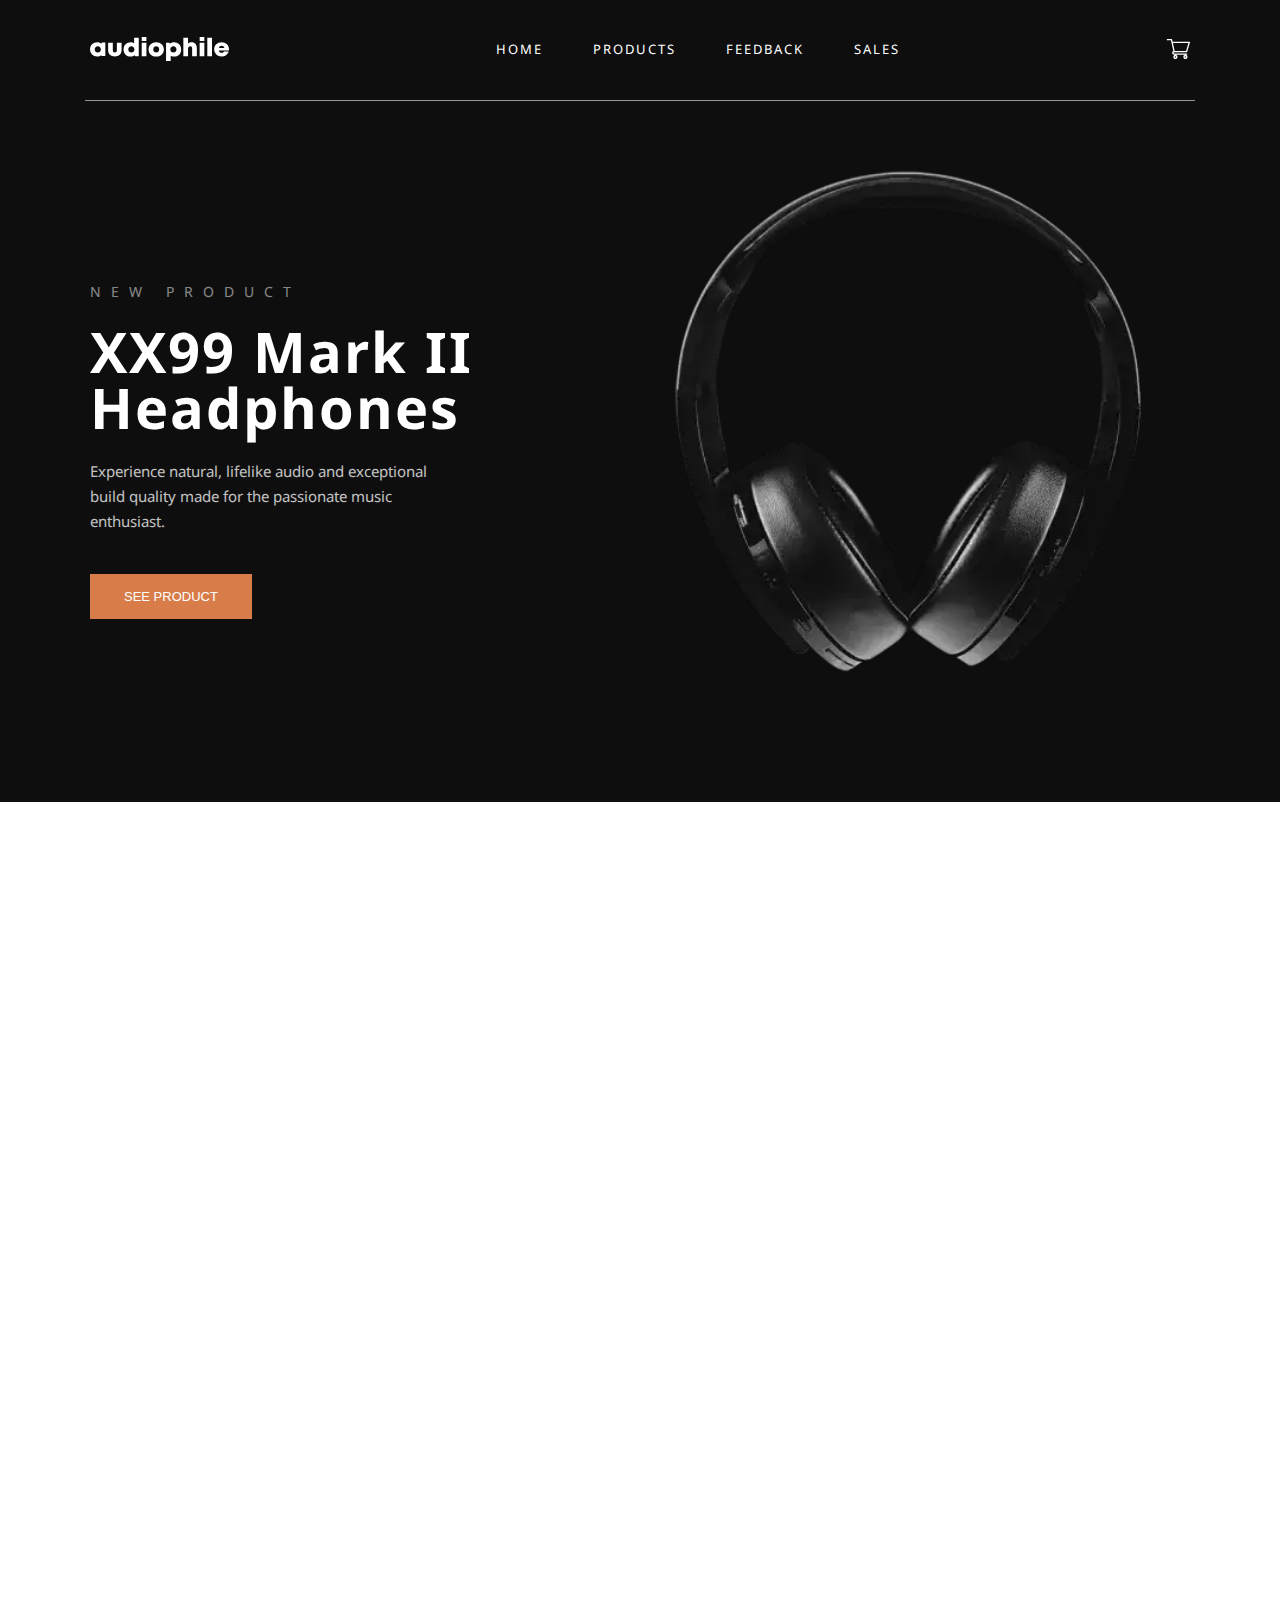
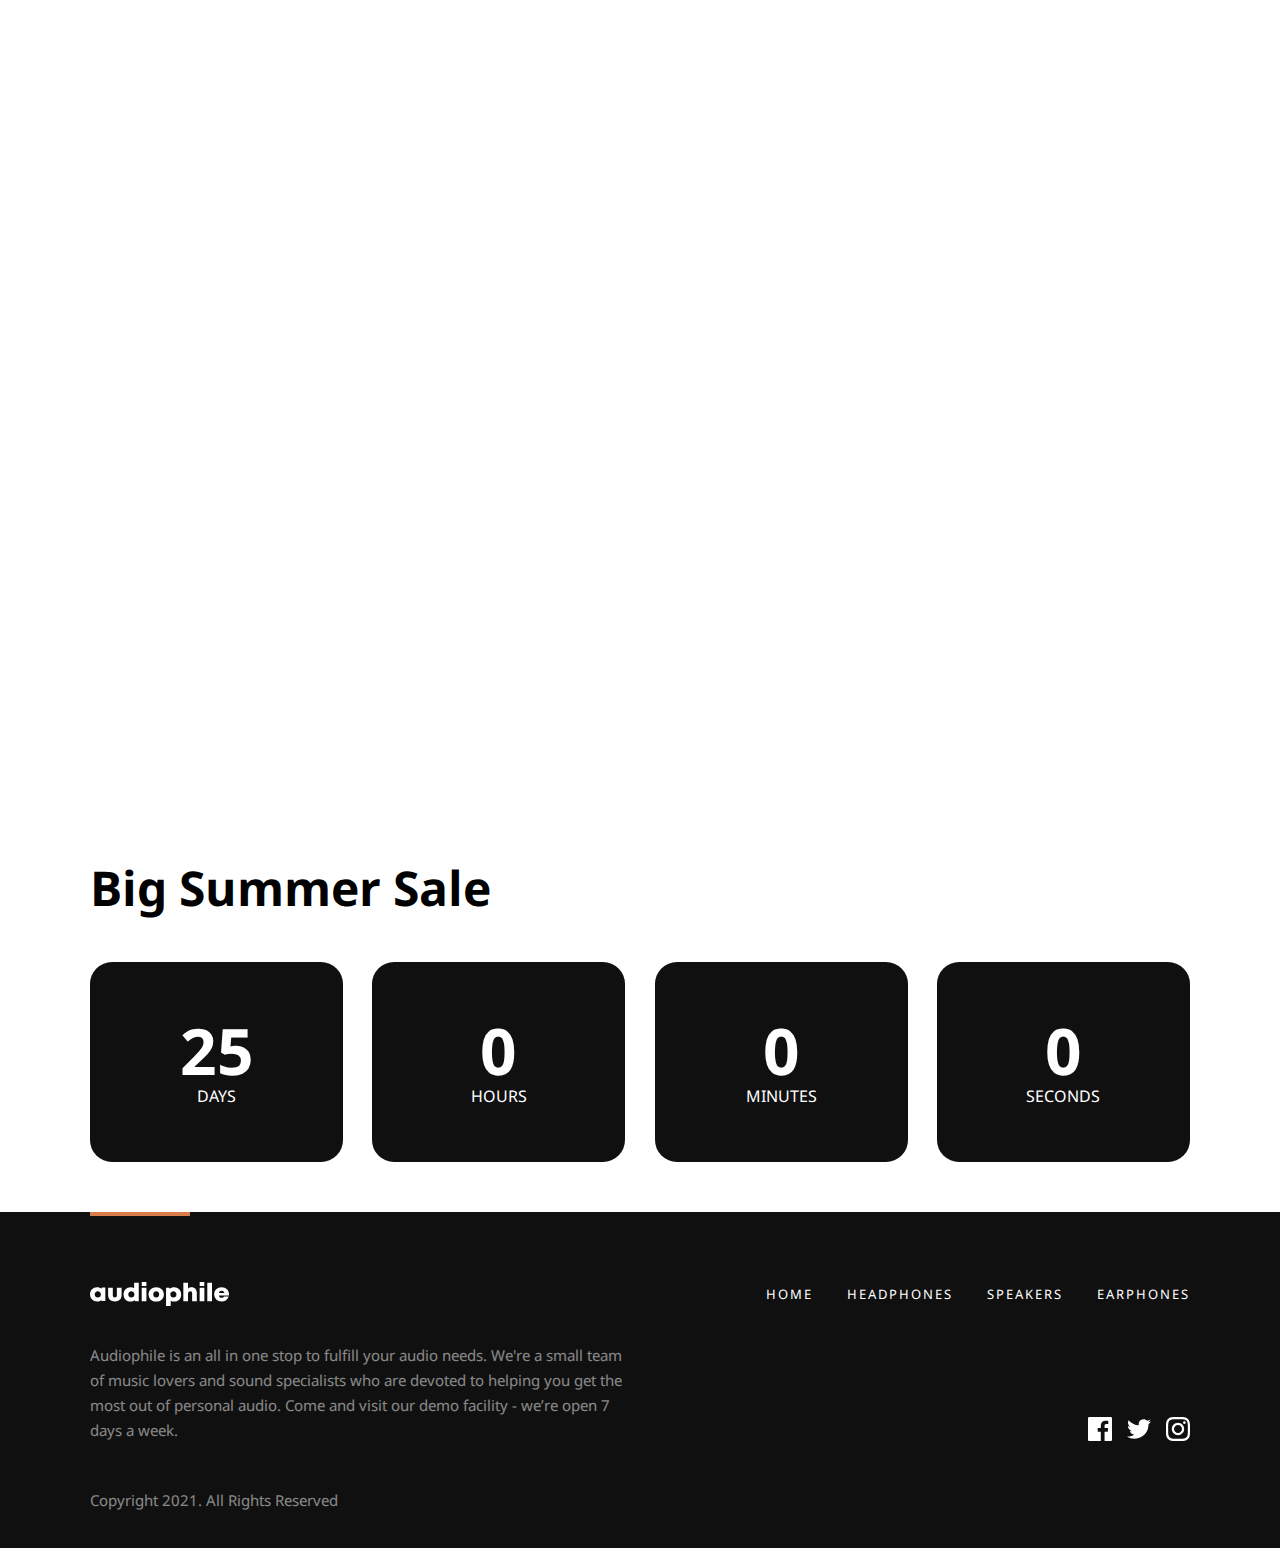
==== commit 887ea131: "w" ====
--- a/index.html
+++ b/index.html
@@ -37,7 +37,7 @@
             </nav>
           </div>
           <div class="cart">
-            <a href="#">
+            <a class="cart_btn" href="#">
               <svg
                 class="cartIcon"
                 width="24"
@@ -78,12 +78,13 @@
               </div>
               <div class="cart_nav">
                 <div class="total">
-                  <span>TOTAL</span>
+                  <p>TOTAL</p>
                   <span id="totalAmount">$5000</span>
                 </div>
                 <button id="checkout">CHECKOUT</button>
               </div>
             </div>
+            <div class="overlay"></div>
           </div>
         </div>
       </div>
@@ -549,5 +550,6 @@
     <script src="https://unpkg.com/aos@2.3.1/dist/aos.js"></script>
     <script src="https://cdn.jsdelivr.net/npm/swiper@11/swiper-bundle.min.js"></script>
     <script src="js/main.js"></script>
+    <script src="js/cart.js"></script>
   </body>
 </html>
--- a/styles/global.css
+++ b/styles/global.css
@@ -180,6 +180,7 @@
   max-width: 1100px;
   width: 100%;
   margin: 0 auto;
+  position: relative;
 }
 body header .header_container .header_content .left {
   display: flex;
@@ -275,14 +276,21 @@
   transition: 250ms;
 }
 body header .header_container .header_content .cart .cart_popup {
+  display: none;
   position: absolute;
   background-color: #ffffff;
   border-radius: 8px;
   right: 0;
-  top: 120px;
+  top: 80px;
   width: 370px;
-  z-index: 3;
+  z-index: 4;
   padding: 33px;
+}
+@media only screen and (max-width: 500px) {
+  body header .header_container .header_content .cart .cart_popup {
+    padding: 15px;
+    width: 100%;
+  }
 }
 body header .header_container .header_content .cart .cart_popup .title {
   display: flex;
@@ -306,10 +314,16 @@
   text-decoration: underline;
   transition: 250ms;
 }
+body header .header_container .header_content .cart .cart_popup .cart_content {
+  margin-top: 30px;
+}
 body header .header_container .header_content .cart .cart_popup .cart_content .cart_item {
   display: flex;
   justify-content: space-between;
   align-items: center;
+}
+body header .header_container .header_content .cart .cart_popup .cart_content .cart_item:not(:last-child) {
+  margin-bottom: 22px;
 }
 body header .header_container .header_content .cart .cart_popup .cart_content .cart_item .product {
   display: flex;
@@ -366,6 +380,47 @@
 body header .header_container .header_content .cart .cart_popup .cart_content .cart_item .product_nav button:hover {
   color: #d87d4a;
   transition: 250ms;
+}
+body header .header_container .header_content .cart .cart_popup .cart_nav .total {
+  margin: 20px 0px;
+  display: flex;
+  justify-content: space-between;
+  align-items: center;
+}
+body header .header_container .header_content .cart .cart_popup .cart_nav .total p {
+  font-size: 15px;
+  opacity: 0.5;
+  line-height: 25px;
+}
+body header .header_container .header_content .cart .cart_popup .cart_nav .total span {
+  font-size: 18px;
+  font-weight: 600;
+}
+body header .header_container .header_content .cart .cart_popup .cart_nav #checkout {
+  width: 100%;
+  text-align: center;
+  background-color: #d87d4a;
+  color: #ffffff;
+  font-size: 13px;
+  font-family: "Noto Sans Georgian", sans-serif;
+  padding: 15px 0px;
+  border: none;
+  transition: 250ms;
+}
+body header .header_container .header_content .cart .cart_popup .cart_nav #checkout:hover {
+  background-color: #fbaf85;
+  transition: 250ms;
+}
+body header .header_container .header_content .cart .overlay {
+  display: none;
+  background-color: #0e0e0e;
+  opacity: 0.5;
+  position: fixed;
+  z-index: 3;
+  top: 0;
+  left: 0;
+  width: 100%;
+  height: 100%;
 }
 body header .underline {
   max-width: 1110px;
@@ -1446,6 +1501,18 @@
   padding: 0px 25px;
   font-weight: bold;
 }
+body main .product_container .product_content .product .product_text .add_toCart .qty input {
+  background-color: transparent;
+  outline: none;
+  border: none;
+  width: 40px;
+  text-align: center;
+}
+body main .product_container .product_content .product .product_text .add_toCart .qty input::-webkit-inner-spin-button,
+body main .product_container .product_content .product .product_text .add_toCart .qty input ::-webkit-outer-spin-button {
+  -webkit-appearance: none;
+  margin: 0;
+}
 body main .product_container .product_content .product .product_text .add_toCart #addToCart {
   height: 50px;
   margin-left: 16px;
